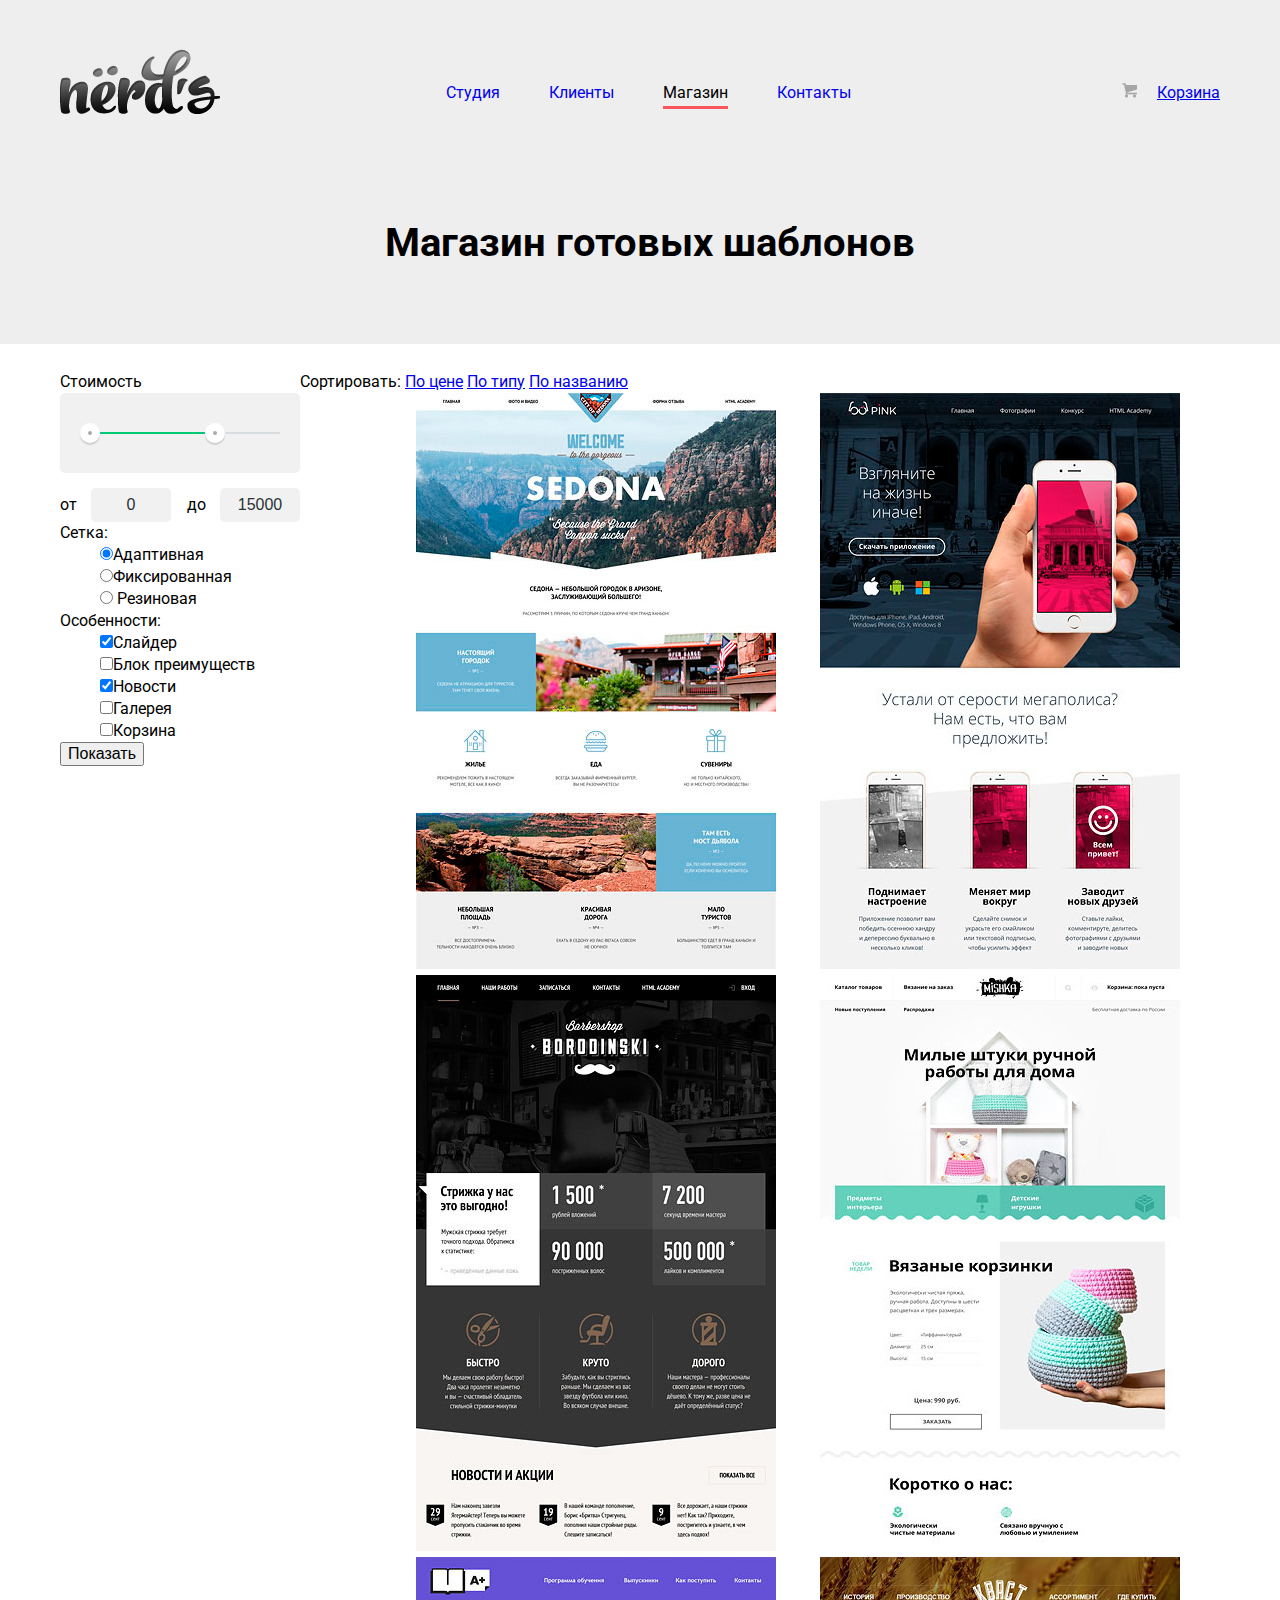
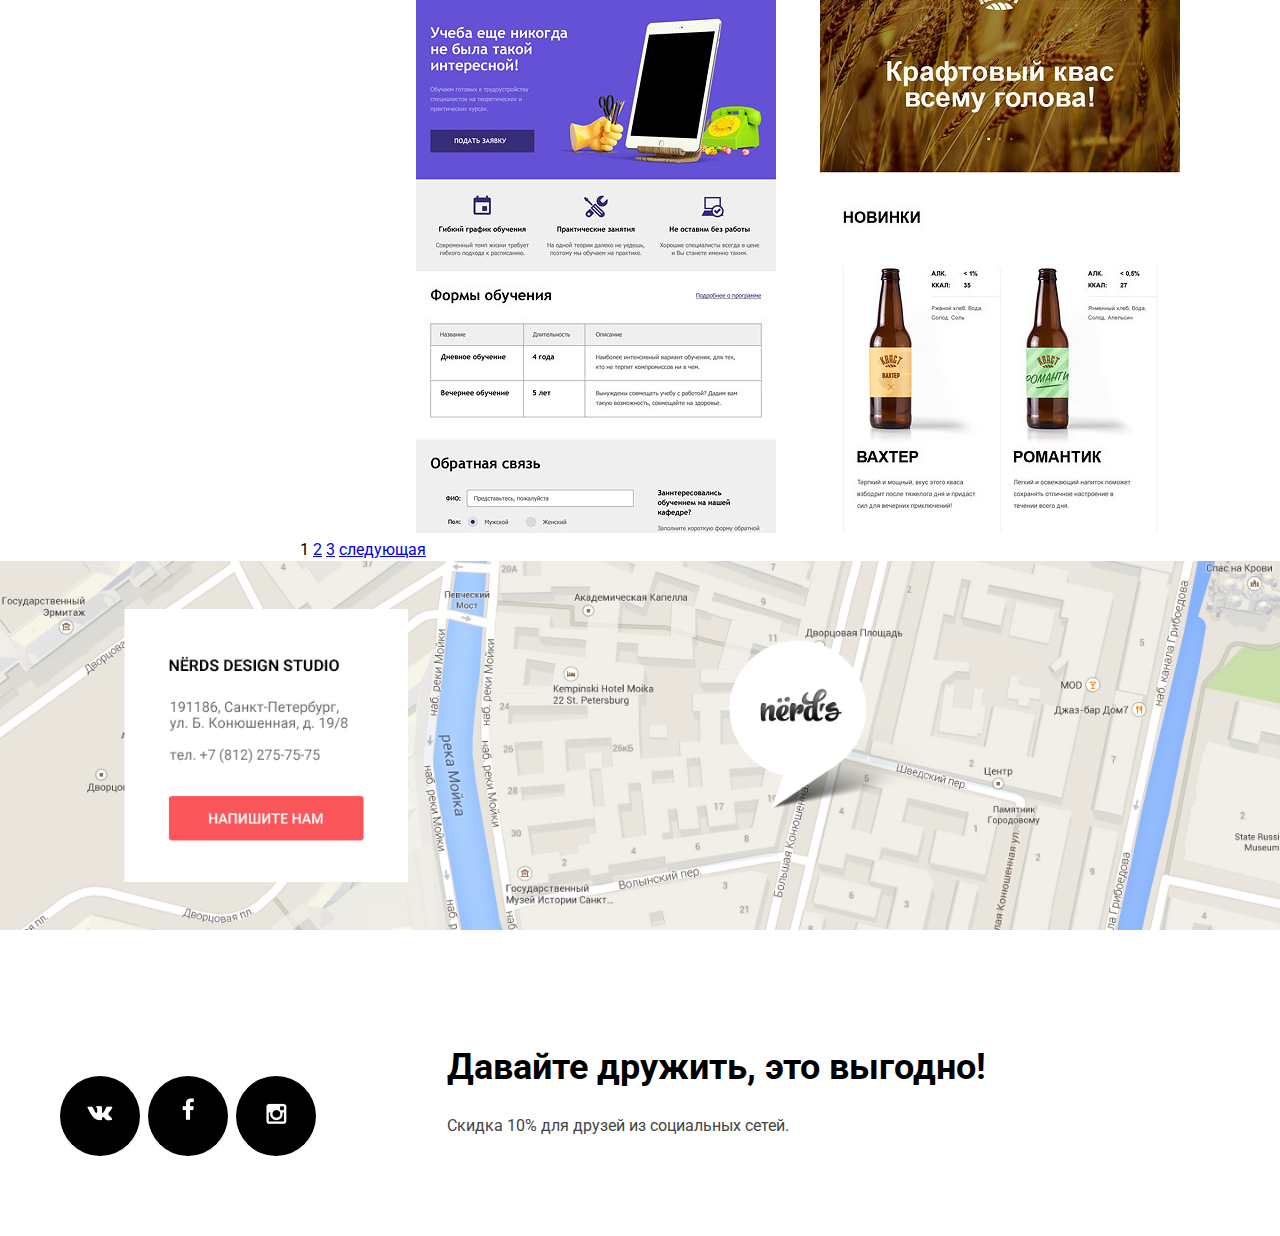
==== catalog.html @ b9c14cef "еще добавил исправлений" ====
<!DOCTYPE html>
<html>
   <head>
      <meta charset="utf-8">
      <title>магазин готовых шаблонов</title>
      <link href="https://fonts.googleapis.com/css?family=Roboto:400,700&amp;subset=cyrillic" rel="stylesheet">
      <link href="css/normalize.css" rel="stylesheet">
      <link href="css/style.css" rel="stylesheet">
   </head>
   <body>
      <header class="main-header">
         <nav class="main-navigation container">
            <div class="nav-logo">
               <a href="index.html">
               <img src="img/nerds-logo.png.png" width="100%" height="" alt="logo">
               </a>
            </div>
            <ul class="nav-menu">
               <li><a class="nav-btn" href="index.html">Студия</a></li>
               <li><a class="nav-btn" href="#">Клиенты</a></li>
               <li><a class="nav-btn active" >Магазин</a></li>
               <li><a class="nav-btn" href="#">Контакты</a></li>
            </ul>
            <div class="user-block">
               <a href="#" class="basket"><img src="img/cart-icon.png.png" width="" height="" alt="basket">Корзина</a>
            </div>
         </nav>
         <h1>Магазин готовых шаблонов</h1>
      </header>
      <div class="catalog container">
         <div class="catalog-column-left">
            <form class="search" action="/echo" method="post">
               <div class="filter-title">Стоимость</div>
               <div class="range-filter">
                  <div class="range-controls">
                     <div class="scale">
                        <div class="bar"></div>
                     </div>
                     <div class="toggle toggle-min"></div>
                     <div class="toggle toggle-max"></div>
                  </div>
                  <div class="price-controls">
                     <label class="min-price">от
                     <input name="min-price" type="text" value="0"></label>
                     <label class="max-price">до
                     <input name="max-price" type="text" value="15000"></label>
                  </div>
               </div>
               <div class="layout">
                  <div class="filter-title">Сетка:</div>
                  <ul>
                     <li> <label>
                        <input type="radio" name="group" value="adaptive" checked>Адаптивная </label>
                     </li>
                     <li> <label>   
                        <input type="radio" name="group" value="fixed" >Фиксированная</label>
                     </li>
                     <li> <label>
                        <input type="radio" name="group" value="stretch"> Резиновая</label>
                     </li>
                  </ul>
               </div>
               <div class="features">
                  <div class="filter-title">Особенности:</div>
                  <ul>
                     <li><label>
                        <input type="checkbox" name="" checked>Слайдер</label>
                     </li>
                     <li><label>
                        <input type="checkbox" name="">Блок преимуществ</label>
                     </li>
                     <li><label>
                        <input type="checkbox" name="" checked>Новости</label>
                     </li>
                     <li><label>
                        <input type="checkbox" name="">Галерея</label>
                     </li>
                     <li><label>
                        <input type="checkbox" name="">Корзина</label>
                     </li>
                  </ul>
               </div>
               <button type="submit" class="btn">Показать</button>
            </form>
         </div>
         <div class="content-column-right">
            <div class="sort-block">
               <span class="srt-text">Сортировать:</span>
               <a class="srt srt-link" href="#">По цене</a>
               <a class="srt srt-link" href="#">По типу</a>
               <a class="srt srt-link" href="#">По названию</a>
            </div>
            <div class="sort-direction">
               <a class="icon-down" href="#"></a>
               <a class="icon-up" href="#"></a>
            </div>
            <div class="works">
               <a href="#"><img src="img/img-sedona.jpg.jpg" width="" height="" alt="sedona"></a>
               <a href="#"><img src="img/img-pink.jpg.jpg" width="" height="" alt="pink"></a>
               <a href="#"><img src="img/img-barbershop.jpg.jpg" width="" height="" alt="barbershop"></a>
               <a href="#"><img src="img/img-mishka.jpg.jpg" width="" height="" alt="mishka"></a>
               <a href="#"><img src="img/img-aplus.jpg.jpg" width="" height="" alt="aplus"></a>
               <a href="#"><img src="img/img-kvast.jpg.jpg" width="" height="" alt="kvast"></a>
            </div>
            <div class="pagenav">
               <span class="pagenum">1</span>
               <a class="pagenum" href="#">2</a>
               <a class="pagenum" href="#">3</a>
               <a class="pagenum next" href="#">следующая</a>
            </div>
         </div>
      </div>
      <div class="map">
         <img src="img/map.jpg" width="100%" height="" alt="карта">
      </div>
      <footer class="main-footer container">
         <div class="footer-social">
            <a href="#" class="social vk">в контакте</a>
            <a href="#" class="social fb">фейсбук</a>
            <a href="#" class="social insta">инстаграмм</a>
         </div>
         <div class="footer-content">
            <h2>Давайте дружить, это выгодно!</h2>
            <p>Скидка 10% для друзей из социальных сетей.</p>
         </div>
      </footer>
   </body>
</html>
---- css/style.css ----
body {
    font-size: 16px;
    line-height: 22px;
    background-color: #ffffff;
    font-weight: normal;
    font-family: Roboto, Arial, sans-serif;
    
}

/* layout */

.container {
    width: 1160px;
    justify-content: space-between;
    margin-left: auto;
    margin-right: auto;
    display: flex;
    padding-left: 20px;
    padding-right: 20px;
}


/* common */

button {

}

.lead {
    font-size: 45px;
    line-height: 50px;
    font-weight: 500;
    color: #000;
    margin-top: 50px;
    margin-bottom: 32px;
}

.main-header h1 {
    font-size: 40px;
    padding-bottom: 90px;
    text-align: center;
    padding-top: 85px;
    padding-left: 20px;
}
h2 {
    font-size: 36px;
    line-height: 36px;
    font-weight: bold;
}
h3 {
    font-size: 24px;
    line-height: 30px;
}
p {
    color: #444444;
}

/* header */

.main-header {
    background-color: #eeeeee;
}

/* nav */

.main-navigation {
    display: flex;
}
.nav-logo {
    margin-top: 49px;
}
.nav-menu {
    margin-top: 82px;
    padding-left: 0px;
}
.nav-btn {
    padding-bottom: 4px;
    text-decoration: none;
}
.active {
    border-bottom: 3px solid;
    border-color: #fb565a;
}
.nav-menu li {
    display: inline;
    margin-right: 45px;
    
}
.nav-menu a:hover {
    color: #e74246;
}
.nav-menu a:active {
    color: #cacaca;
}
.user-block {
    margin-top: 82px;
}
.user-block a:hover {
    color: #e74246;
}
.user-block a:active {
    color: #cacaca;
}
.user-block img {
    margin-right: 20px;
}

/* Slider */

.slides {
    margin-top: 60px;
 }

.slide-title {
    font-size: 45px;
    line-height: 60px;
    font-weight: 700;
}
.slide-text a {
    display: inline-block;
    width: 242px;
    height: 38px;
    text-decoration: none;
    background: #fb565a;
    color: #feeded;
    margin-bottom: 78px;
    margin-top: 48px;
}

.slide-btn {
    text-align: center;
    padding-top: 12px;
    font-size: 14px;
/*    margin-top: 30px;*/
/*    font-weight: 500;*/
}
.slider {
    align-self: flex-end;
    margin-right: auto;
    margin-left: 250px;
    padding-bottom: 15px;
}
.slider input {
    margin-left: 15px;
}

/* Categories */

.categories {
    display: flex;
    flex-wrap: wrap;
}
.production-web {
    margin-top: 84px;
}

.production-app {
    margin-top: 84px;
}
.production-pres {
    margin-top: 84px;
    margin-right: 60px;
}


/*Catalog*/


.layout ul, .features ul {
    list-style-type: none;
    margin: 0;
/*    padding-left: 140px;*/
}
.sort-block, .pagenav {
/*    padding-left: 500px;*/
}
.works {
/*    padding-left: 50px;*/
    text-align: right;
}
.works a {
    margin-right: 40px;
}
.range-filter {
  width: 240px;
}

.range-controls {
  position: relative;
  height: 41px;
  padding-top: 39px;
  padding-right: 20px;
  padding-left: 20px;
  margin-bottom: 15px;
  border-radius: 5px;
  background: #f1f1f1;
}

.range-controls .scale {
  height: 2px;
  background: #d7dcde;
}

.range-controls .bar {
  width: 70%;
  height: 2px;
  background: #00ca74;
}

.range-controls .toggle {
  position: absolute;
  top: 30px;
  left: 0px;
  width: 4px;
  height: 4px;
  cursor: pointer;
  border: 8px solid #fff;
  border-radius: 50%;
  background: #ababab;
  box-shadow: 0 2px 1px 0 #cfcfcf;
}

.range-controls .toggle-min {
  left: 20px;
}

.range-controls .toggle-max {
  left: 145px;
}

.price-controls {
  font-size: 0;
}

.price-controls label {
  font-size: 16px;
  display: inline-block;
  width: 50%;
}

.max-price {
  text-align: right;
}

.price-controls input {
  width: 60px;
  margin-left: 10px;
  padding: 8px 10px;
  text-align: center;
  color: #283136;
  border: none;
  border-radius: 5px;
  background: #f1f1f1;
}

/* Promo */

.column {
    justify-content: space-around;
}
.column li {
    list-style-type: none;
    margin-left: 24px;
}
.column-right {
  text-align: right;
    width: 500px;
}
.column-right ul {
    display: flex;
    padding-left: 0px;
    text-align: left;
    margin-left: 120px;
}
.column-left {
    width: 660px;
/*   margin-top: 80px;*/
/*   padding-right: 50px;    */
}
.column-work {
    font-size: 20px;
    line-height: 60px;
    font-weight: 700;
    margin-top: 25px;
}
.column-right-work {
/*    margin-left: 130px;*/
    font-size: 20px;
    line-height: 60px;
    font-weight: 700;
}
.right-work {
    font-size: 40px;
    font-weight: bold;
}
.column-logo {
    margin-top: 80px;
/*    margin-left: 130px;*/
/*    margin-bottom: 35px;*/
}


/* friends */

.friends-logo {
    padding-bottom: 40px;
    padding-top: 40px;
}
.opacity {
    filter: opacity(0.2);
}
.opacity:hover {
    filter: opacity(1);
}
.opacity:active {
    filter: opacity(0.1);
}
/* map */

.map {
    position: relative;
    min-width: 1200px;    
}


/* footer */


.main-footer {
    padding-bottom: 80px;
    padding-top: 80px;
    align-items: center;
}

.footer-content {
    width: 66.6%;
}

/* social */

.footer-social {
    width: 33.3%;
}
.footer-social a {
      display: inline-block;
      width: 80px;
      height: 80px;
      border-radius: 40px;
      margin-right: 4px;
      margin-top: 60px; 
      background-image: url(../img/sprite.png);
      background-color: #000000;
      background-repeat: no-repeat;  
      font-size: 0px;
      text-decoration: none;

}
.social.vk {
        background-position: 27px 26px;
}
.social.fb {
       background-position: -64px 22px;
}

.social.insta {
        background-position: -153px 26px;
}
.footer-social a:hover {
       background-color: #e74246;
}
.footer-social a:active {
       background-color: #d7373b;
}
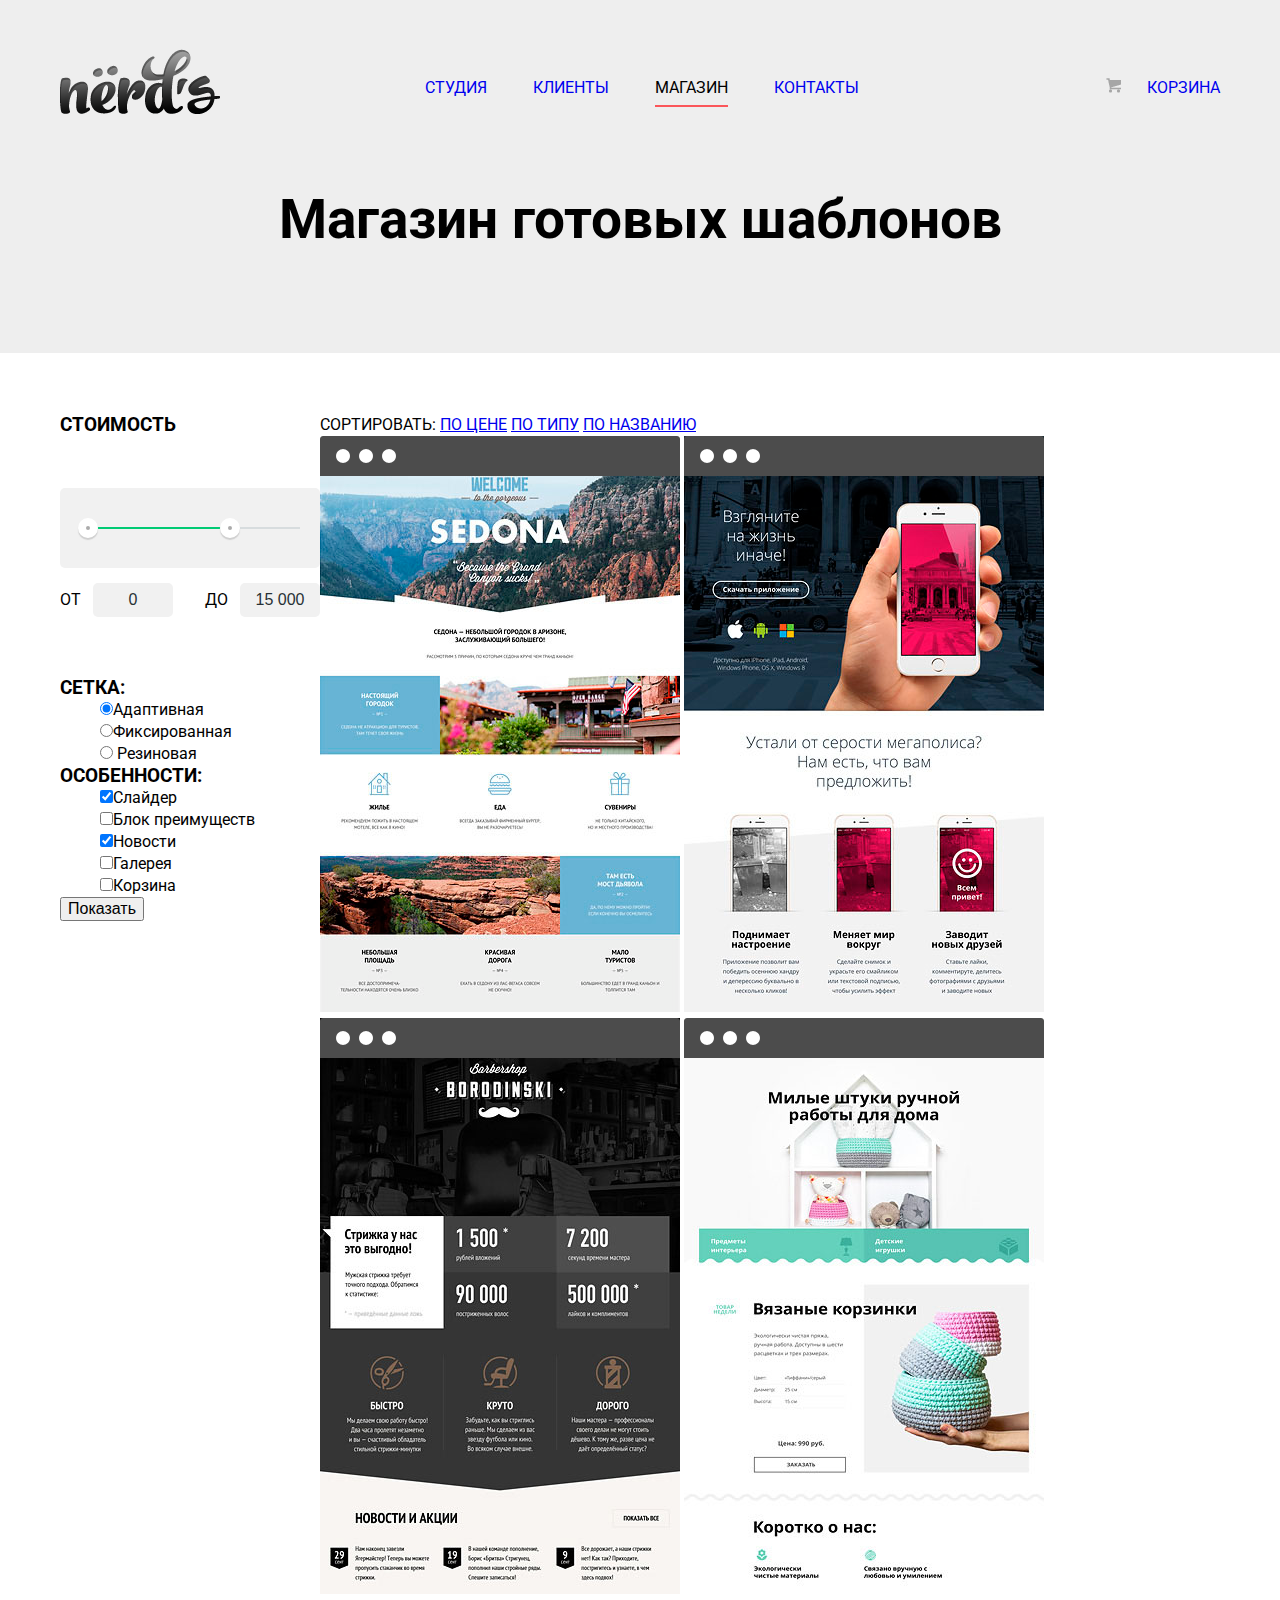
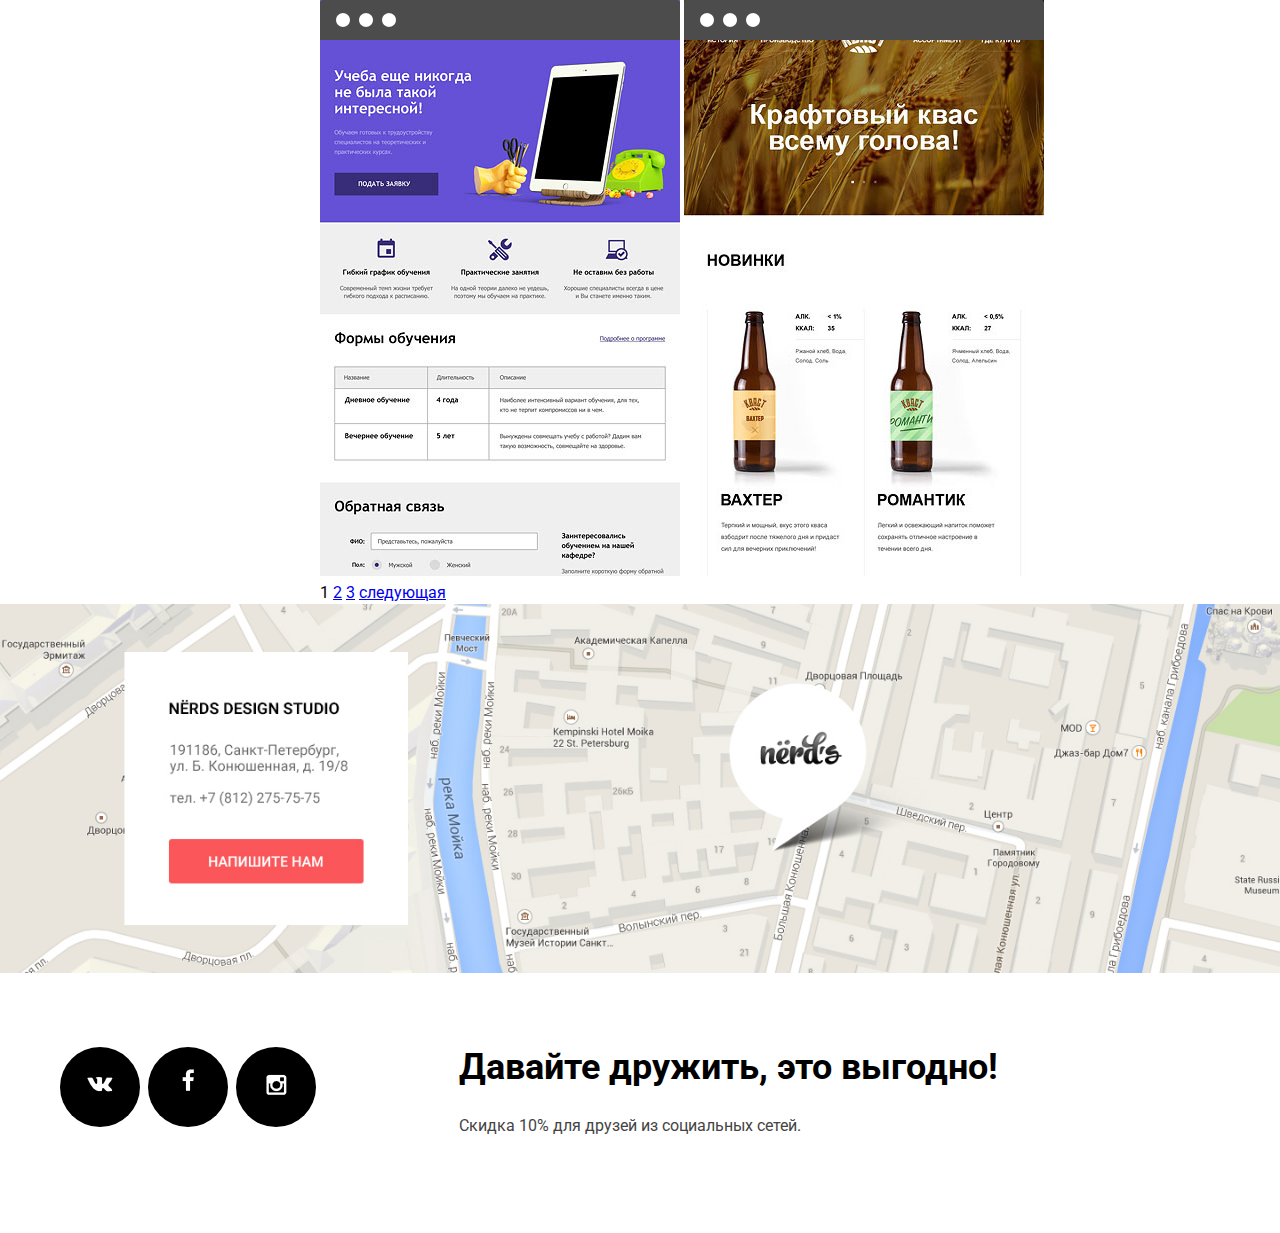
==== commit a6ae24ec: "упор на главною страницу сделан" ====
--- a/catalog.html
+++ b/catalog.html
@@ -9,28 +9,30 @@
    </head>
    <body>
       <header class="main-header">
-         <nav class="main-navigation container">
-            <div class="nav-logo">
-               <a href="index.html">
-               <img src="img/nerds-logo.png.png" width="100%" height="" alt="logo">
-               </a>
-            </div>
-            <ul class="nav-menu">
-               <li><a class="nav-btn" href="index.html">Студия</a></li>
-               <li><a class="nav-btn" href="#">Клиенты</a></li>
-               <li><a class="nav-btn active" >Магазин</a></li>
-               <li><a class="nav-btn" href="#">Контакты</a></li>
-            </ul>
-            <div class="user-block">
-               <a href="#" class="basket"><img src="img/cart-icon.png.png" width="" height="" alt="basket">Корзина</a>
-            </div>
-         </nav>
-         <h1>Магазин готовых шаблонов</h1>
+         <div class=" container">
+            <nav class="main-navigation">
+               <div class="nav-logo">
+                  <a href="index.html">
+                  <img src="img/nerds-logo.png.png" width="100%" height="" alt="logo">
+                  </a>
+               </div>
+               <ul class="nav-menu">
+                  <li><a class="nav-btn" href="index.html">СТУДИЯ</a></li>
+                  <li><a class="nav-btn" href="#">КЛИЕНТЫ</a></li>
+                  <li><a class="nav-btn active" >МАГАЗИН</a></li>
+                  <li><a class="nav-btn" href="#">КОНТАКТЫ</a></li>
+               </ul>
+               <div class="user-block">
+                  <a href="#" class="basket"><img src="img/cart-icon.png.png" width="" height="" alt="basket">КОРЗИНА</a>
+               </div>
+            </nav>
+            <h1>Магазин готовых шаблонов</h1>
+         </div>
       </header>
       <div class="catalog container">
          <div class="catalog-column-left">
             <form class="search" action="/echo" method="post">
-               <div class="filter-title">Стоимость</div>
+               <div class="filter-title">СТОИМОСТЬ</div>
                <div class="range-filter">
                   <div class="range-controls">
                      <div class="scale">
@@ -40,14 +42,14 @@
                      <div class="toggle toggle-max"></div>
                   </div>
                   <div class="price-controls">
-                     <label class="min-price">от
+                     <label class="min-price">ОТ
                      <input name="min-price" type="text" value="0"></label>
-                     <label class="max-price">до
-                     <input name="max-price" type="text" value="15000"></label>
+                     <label class="max-price">ДО
+                     <input name="max-price" type="text" value="15 000"></label>
                   </div>
                </div>
                <div class="layout">
-                  <div class="filter-title">Сетка:</div>
+                  <div class="filter-title">СЕТКА:</div>
                   <ul>
                      <li> <label>
                         <input type="radio" name="group" value="adaptive" checked>Адаптивная </label>
@@ -61,7 +63,7 @@
                   </ul>
                </div>
                <div class="features">
-                  <div class="filter-title">Особенности:</div>
+                  <div class="filter-title">ОСОБЕННОСТИ:</div>
                   <ul>
                      <li><label>
                         <input type="checkbox" name="" checked>Слайдер</label>
@@ -85,10 +87,10 @@
          </div>
          <div class="content-column-right">
             <div class="sort-block">
-               <span class="srt-text">Сортировать:</span>
-               <a class="srt srt-link" href="#">По цене</a>
-               <a class="srt srt-link" href="#">По типу</a>
-               <a class="srt srt-link" href="#">По названию</a>
+               <span class="srt-text">СОРТИРОВАТЬ:</span>
+               <a class="srt srt-link" href="#">ПО ЦЕНЕ</a>
+               <a class="srt srt-link" href="#">ПО ТИПУ</a>
+               <a class="srt srt-link" href="#">ПО НАЗВАНИЮ</a>
             </div>
             <div class="sort-direction">
                <a class="icon-down" href="#"></a>
--- a/css/style.css
+++ b/css/style.css
@@ -11,10 +11,10 @@
 
 .container {
     width: 1160px;
-    justify-content: space-between;
+/*    justify-content: space-between;*/
     margin-left: auto;
     margin-right: auto;
-    display: flex;
+/*    display: flex;*/
     padding-left: 20px;
     padding-right: 20px;
 }
@@ -28,19 +28,20 @@
 
 .lead {
     font-size: 45px;
-    line-height: 50px;
+    line-height: 45px;
     font-weight: 500;
     color: #000;
     margin-top: 50px;
-    margin-bottom: 32px;
+    margin-bottom: 36px;
 }
 
 .main-header h1 {
-    font-size: 40px;
-    padding-bottom: 90px;
+    font-size: 55px;
+    padding-bottom: 106px;
     text-align: center;
-    padding-top: 85px;
-    padding-left: 20px;
+    padding-top: 35px;
+    line-height: 55px;
+/*    padding-left: 20px;*/
 }
 h2 {
     font-size: 36px;
@@ -49,7 +50,8 @@
 }
 h3 {
     font-size: 24px;
-    line-height: 30px;
+    line-height: 24px;
+    margin-bottom: 17px;
 }
 p {
     color: #444444;
@@ -59,32 +61,34 @@
 
 .main-header {
     background-color: #eeeeee;
+/*    height: 545px;*/
 }
 
 /* nav */
 
 .main-navigation {
     display: flex;
+    justify-content: space-between;
 }
 .nav-logo {
     margin-top: 49px;
 }
 .nav-menu {
-    margin-top: 82px;
+    margin-top: 77px;
     padding-left: 0px;
 }
 .nav-btn {
-    padding-bottom: 4px;
-    text-decoration: none;
+    padding-bottom: 8px;
+    text-decoration: none; 
 }
 .active {
-    border-bottom: 3px solid;
+    border-bottom: 2px solid;
     border-color: #fb565a;
 }
 .nav-menu li {
     display: inline;
-    margin-right: 45px;
-    
+    margin-right: 42px;
+   
 }
 .nav-menu a:hover {
     color: #e74246;
@@ -93,7 +97,10 @@
     color: #cacaca;
 }
 .user-block {
-    margin-top: 82px;
+    margin-top: 77px; 
+}
+.basket {
+    text-decoration: none; 
 }
 .user-block a:hover {
     color: #e74246;
@@ -102,69 +109,195 @@
     color: #cacaca;
 }
 .user-block img {
-    margin-right: 20px;
+    margin-right: 26px;
 }
 
 /* Slider */
 
-.slides {
-    margin-top: 60px;
- }
-
+.slider {
+    position: relative;
+    height: 430px;
+    width: 1160px
+}
+.slider input[type=radio] {
+    position: absolute;
+    opacity: 0;
+}
+.slider-controls {
+    position: absolute;
+    bottom: 95px;
+    left: 50%;
+    width: 200px;
+    height: 10px;
+    margin-left: -100px;
+    text-align: center;
+    z-index: 1000;
+}
+.slider-controls label {
+    display: inline-block;
+    width: 20px;
+    height: 20px;
+/*    margin: 0 3px;*/
+    background: #ffffff;
+    border: 3px solid white;
+    vertical-align: top;
+    border-radius: 50%;
+    cursor: pointer;
+}
+#btn-1:checked ~ .slider-controls label[for="btn-1"],
+#btn-2:checked ~ .slider-controls label[for="btn-2"],
+#btn-3:checked ~ .slider-controls label[for="btn-3"] { 
+    background:#c1c1c1;
+}
+.slide {
+    position: absolute;
+    top: 0;
+    left: 0;
+    width: 100%;
+    height: 100%;
+    overflow: hidden;
+}
+.slide-text {
+    width: 380px;
+    padding: 30px 0;
+    color: #283136;
+}
+.slide-text p {
+    margin-top: 27px;
+}
 .slide-title {
-    font-size: 45px;
-    line-height: 60px;
-    font-weight: 700;
-}
-.slide-text a {
-    display: inline-block;
-    width: 242px;
-    height: 38px;
+    font-size: 55px;
+    line-height: 55px;
+    font-weight: bold;
+    color: black;
+    padding-top: 42px;
+}
+.slide .btn {
+    display: block;
+    width: 240px;
+    height: 50px;
+    font-size: 16px;
+    line-height: 50px;
+    margin-top: 41px;
+    color: #ffffff;
+    text-transform: uppercase;
+    text-align: center;
     text-decoration: none;
     background: #fb565a;
-    color: #feeded;
-    margin-bottom: 78px;
-    margin-top: 48px;
-}
-
-.slide-btn {
+    border-radius: 5px;
+}
+.slide:nth-child(1) {
+    background-image: url("../img/slide1.png");
+    background-repeat: no-repeat;
+    background-position: 99% -7px;
+}
+.slide:nth-child(2) {
+    background-image: url("../img/slide2.png");
+    background-repeat: no-repeat;
+    background-position: 99% -7px;
+}
+.slide:nth-child(3) {
+    background-image: url("../img/slide3.png");
+    background-repeat: no-repeat;
+    background-position: 99% -7px;
+}
+.slide {
+    display: none;
+}
+#btn-1:checked ~ .slides .slide:nth-child(1) { 
+    display: block;
+}
+#btn-2:checked ~ .slides .slide:nth-child(2) { 
+    display: block;
+}
+#btn-3:checked ~ .slides .slide:nth-child(3) { 
+    display: block;}
+
+/* Categories */
+
+.categories {
+    display: flex;
+    justify-content: space-between;
+    padding-top: 78px;
+}
+.categories p {
+    line-height: 24px;
+}
+.production-web a {
+    display: inline-block;
+    width: 160px;
+    line-height: 50px;
+    text-decoration: none;
+    background: #fb565a;
+    color: #ffffff;
     text-align: center;
-    padding-top: 12px;
-    font-size: 14px;
-/*    margin-top: 30px;*/
-/*    font-weight: 500;*/
-}
-.slider {
-    align-self: flex-end;
-    margin-right: auto;
-    margin-left: 250px;
-    padding-bottom: 15px;
-}
-.slider input {
-    margin-left: 15px;
-}
-
-/* Categories */
-
-.categories {
-    display: flex;
-    flex-wrap: wrap;
-}
-.production-web {
-    margin-top: 84px;
-}
-
-.production-app {
-    margin-top: 84px;
+    border-radius: 5px;
+    margin-top: 17px;
+}
+.production-web a:hover {
+    background-color: #e74246;
+}
+.production-web a:active {
+    background-color: #d7373b;
+    color: #e38486;
+}
+.production-app a {
+    display: inline-block;
+    width: 160px;
+    line-height: 50px;
+    text-decoration: none;
+    background: #00ca74;
+    color: #ffffff;
+    text-align: center;
+    border-radius: 5px;
+    margin-top: 17px;
+}
+.production-app a:hover {
+    background-color: #00bc6c;
+}
+.production-app a:active {
+    background-color: #00aa62;
+    color: #74c69a;
 }
 .production-pres {
-    margin-top: 84px;
+/*    width: 300px;*/
     margin-right: 60px;
 }
+.production-pres a {
+    display: inline-block;
+    width: 160px;
+    line-height: 50px;
+    text-decoration: none;
+    background: #efc84a;
+    color: #ffffff;
+    text-align: center;
+    border-radius: 5px;
+    margin-top: 17px;
+}
+.production-pres a:hover {
+    background-color: #eab534;
+}
+.production-pres a:active {
+    background-color: #e5a722;
+    color: #edc47c;
+}
+
 
 
 /*Catalog*/
 
+.catalog.container {
+    display: flex;
+    padding-top: 24px;
+}
+.filter-title {
+   font-size: 19px;
+/*   line-height: 30px;*/
+    font-weight: bold;
+}
+.layout {
+    padding-top: 60px;
+}
 
 .layout ul, .features ul {
     list-style-type: none;
@@ -174,26 +307,27 @@
 .sort-block, .pagenav {
 /*    padding-left: 500px;*/
 }
-.works {
-/*    padding-left: 50px;*/
-    text-align: right;
-}
 .works a {
-    margin-right: 40px;
+    position: relative;
+}
+.works a::before {
+    content: url(../img/browser.png.png);
+    position: absolute;
 }
 .range-filter {
-  width: 240px;
+    padding-top: 52px;
+    width: 260px;
 }
 
 .range-controls {
-  position: relative;
-  height: 41px;
-  padding-top: 39px;
-  padding-right: 20px;
-  padding-left: 20px;
-  margin-bottom: 15px;
-  border-radius: 5px;
-  background: #f1f1f1;
+    position: relative;
+    height: 41px;
+    padding-top: 39px;
+    padding-right: 20px;
+    padding-left: 20px;
+    margin-bottom: 15px;
+    border-radius: 5px;
+    background: #f1f1f1;
 }
 
 .range-controls .scale {
@@ -221,11 +355,11 @@
 }
 
 .range-controls .toggle-min {
-  left: 20px;
+  left: 18px;
 }
 
 .range-controls .toggle-max {
-  left: 145px;
+  left: 160px;
 }
 
 .price-controls {
@@ -244,7 +378,7 @@
 
 .price-controls input {
   width: 60px;
-  margin-left: 10px;
+  margin-left: 8px;
   padding: 8px 10px;
   text-align: center;
   color: #283136;
@@ -256,55 +390,76 @@
 /* Promo */
 
 .column {
+    display: flex;
     justify-content: space-around;
+    padding-top: 104px;
 }
 .column li {
     list-style-type: none;
-    margin-left: 24px;
+/*    margin-left: 24px;*/
 }
 .column-right {
-  text-align: right;
-    width: 500px;
+    width: 500px; 
+    text-align: right;
 }
 .column-right ul {
-    display: flex;
-    padding-left: 0px;
+/*    width: 345px;*/
+    display: flex;
+/*    flex-wrap: wrap;*/
+/*    justify-content: space-around;*/
     text-align: left;
-    margin-left: 120px;
 }
 .column-left {
     width: 660px;
-/*   margin-top: 80px;*/
-/*   padding-right: 50px;    */
+}
+.column-left ul {
+    margin-top: 13px;
+}
+.column-left li {
+    line-height: 48px;
+    position: relative;
+}
+.column-left li::before {
+    content: "";
+    width: 25px;
+    height: 2px;
+    background: #fb565a;
+    position: absolute;
+    left: -40px;
+    top: 24px;
 }
 .column-work {
-    font-size: 20px;
+    line-height: 22px;
+    font-weight: 700;
+     margin-top: 43px;
+}
+
+.column-right-work {
+    font-size: 16px;
     line-height: 60px;
     font-weight: 700;
-    margin-top: 25px;
-}
-.column-right-work {
+    padding-right: 19px;
+}
+.right-work {
+    font-size: 45px;
+    line-height: 65px;
+    font-weight: bold;
+}
+.column-logo {
+      margin-top: 17px;
 /*    margin-left: 130px;*/
-    font-size: 20px;
-    line-height: 60px;
-    font-weight: 700;
-}
-.right-work {
-    font-size: 40px;
-    font-weight: bold;
-}
-.column-logo {
-    margin-top: 80px;
-/*    margin-left: 130px;*/
-/*    margin-bottom: 35px;*/
+      margin-bottom: 14px;
+/*      text-align: right;*/
 }
 
 
 /* friends */
 
 .friends-logo {
-    padding-bottom: 40px;
-    padding-top: 40px;
+    display: flex;
+    justify-content: space-between;
+    padding-bottom: 78px;
+    padding-top: 47px;
 }
 .opacity {
     filter: opacity(0.2);
@@ -327,18 +482,25 @@
 
 
 .main-footer {
+    display: flex;
+    justify-content: space-between;
     padding-bottom: 80px;
-    padding-top: 80px;
+    padding-top: 40px;
     align-items: center;
 }
 
 .footer-content {
-    width: 66.6%;
+    width: 65.6%;
+/*    line-height: 20px;*/
+}
+.footer-content h2 {
+/*    line-height: 20px;*/
 }
 
 /* social */
 
 .footer-social {
+    margin-top: -3px;
     width: 33.3%;
 }
 .footer-social a {
@@ -347,7 +509,7 @@
       height: 80px;
       border-radius: 40px;
       margin-right: 4px;
-      margin-top: 60px; 
+/*      margin-top: 60px; */
       background-image: url(../img/sprite.png);
       background-color: #000000;
       background-repeat: no-repeat;  
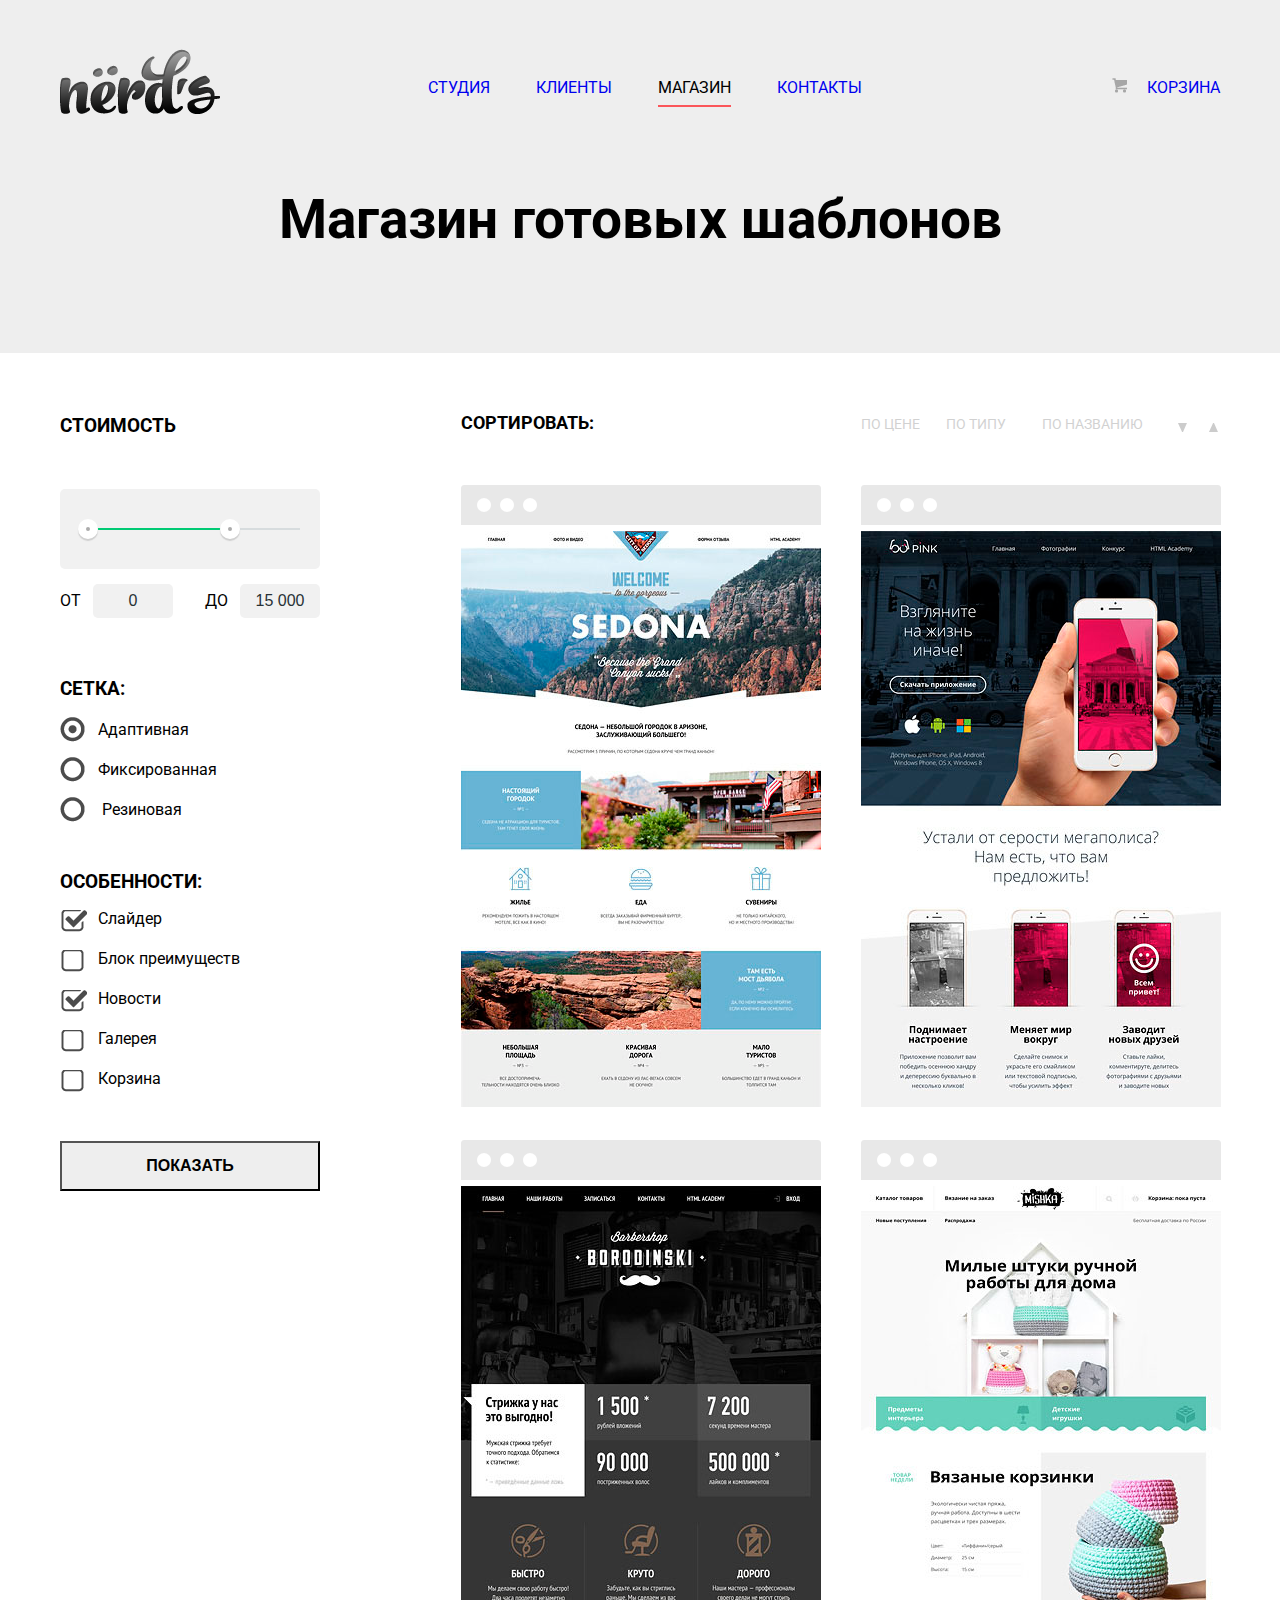
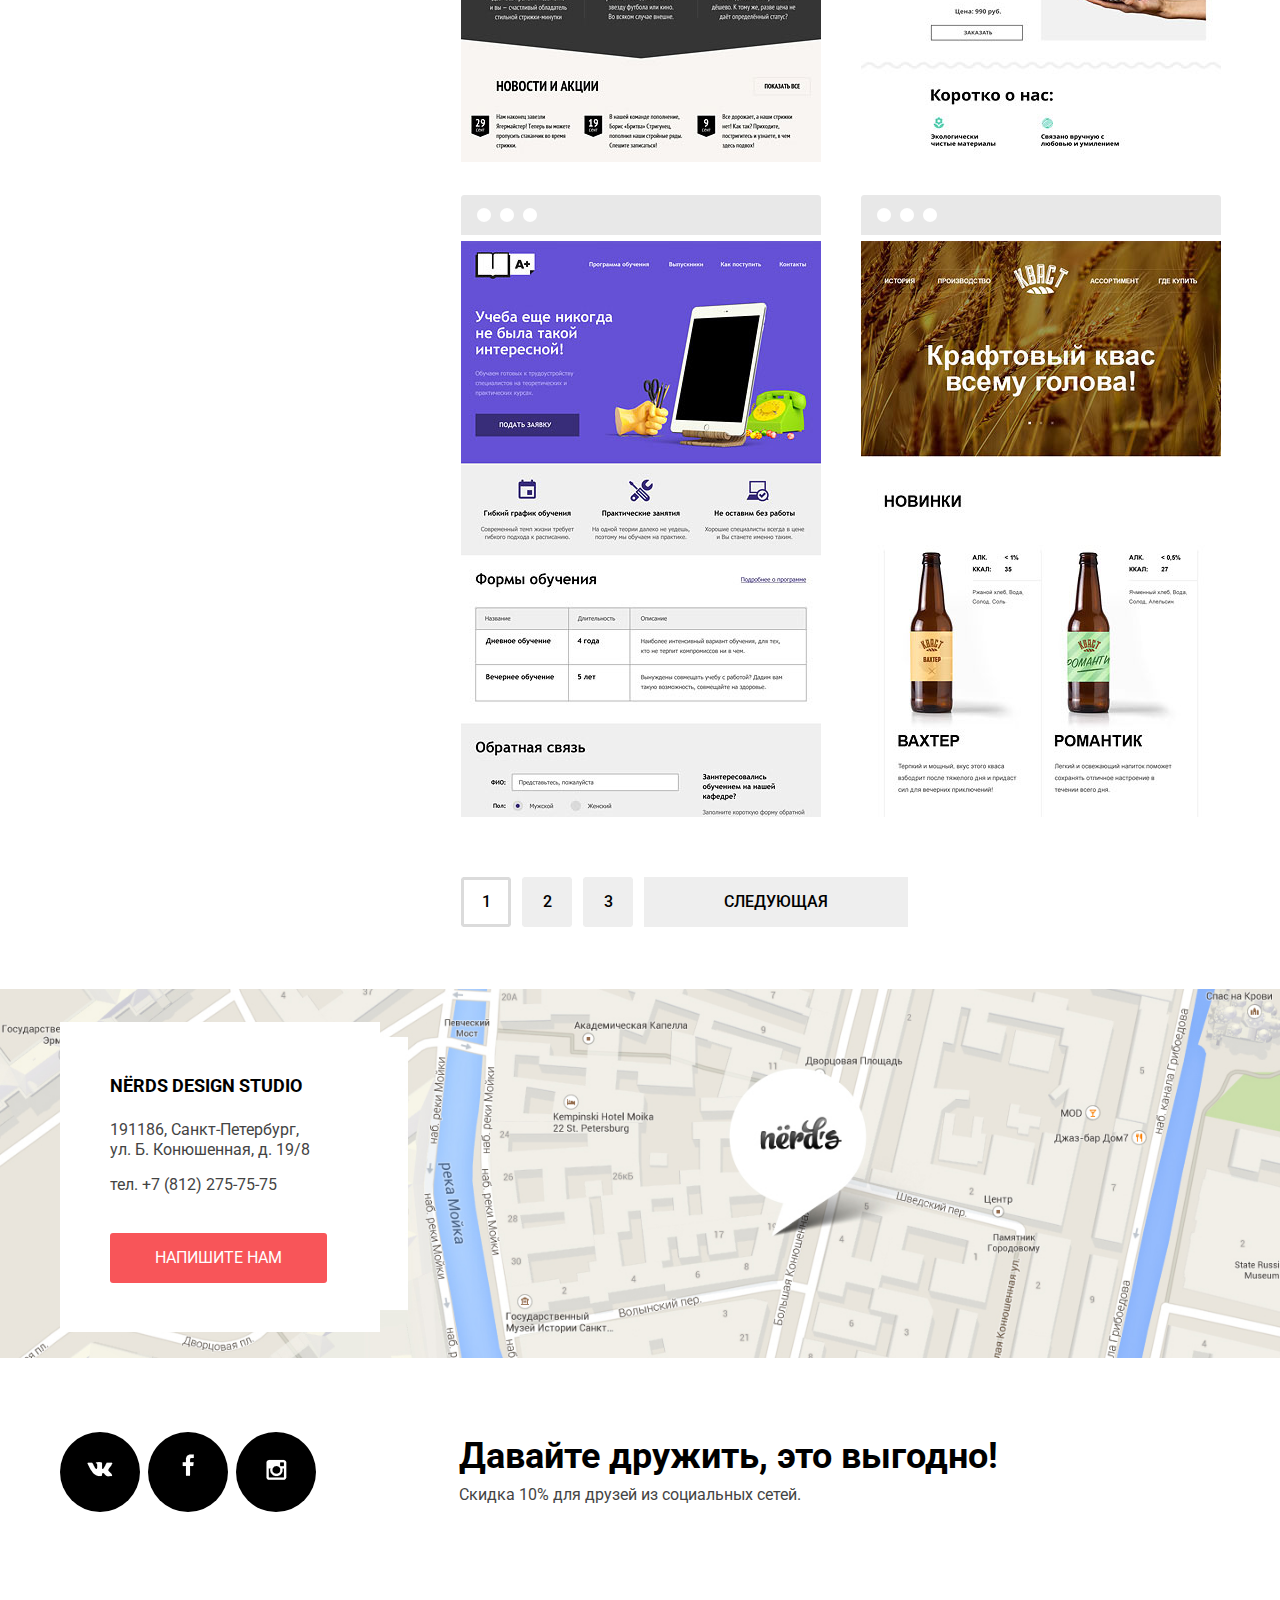
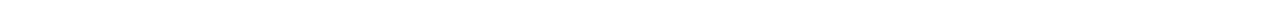
==== commit 0f5d5f42: "полная доделка" ====
--- a/catalog.html
+++ b/catalog.html
@@ -3,7 +3,7 @@
    <head>
       <meta charset="utf-8">
       <title>магазин готовых шаблонов</title>
-      <link href="https://fonts.googleapis.com/css?family=Roboto:400,700&amp;subset=cyrillic" rel="stylesheet">
+      <link href="https://fonts.googleapis.com/css?family=Roboto:400,500,700&amp;subset=cyrillic" rel="stylesheet">
       <link href="css/normalize.css" rel="stylesheet">
       <link href="css/style.css" rel="stylesheet">
    </head>
@@ -66,7 +66,7 @@
                   <div class="filter-title">ОСОБЕННОСТИ:</div>
                   <ul>
                      <li><label>
-                        <input type="checkbox" name="" checked>Слайдер</label>
+                        <input type="checkbox" name="g" checked>Слайдер</label>
                      </li>
                      <li><label>
                         <input type="checkbox" name="">Блок преимуществ</label>
@@ -82,38 +82,86 @@
                      </li>
                   </ul>
                </div>
-               <button type="submit" class="btn">Показать</button>
+               <button type="submit" class="btn">ПОКАЗАТЬ</button>
             </form>
          </div>
-         <div class="content-column-right">
+         <div class="catalog-column-right">
             <div class="sort-block">
                <span class="srt-text">СОРТИРОВАТЬ:</span>
                <a class="srt srt-link" href="#">ПО ЦЕНЕ</a>
                <a class="srt srt-link" href="#">ПО ТИПУ</a>
                <a class="srt srt-link" href="#">ПО НАЗВАНИЮ</a>
-            </div>
-            <div class="sort-direction">
+            
+            
                <a class="icon-down" href="#"></a>
                <a class="icon-up" href="#"></a>
+            
             </div>
             <div class="works">
-               <a href="#"><img src="img/img-sedona.jpg.jpg" width="" height="" alt="sedona"></a>
+              <div class="work">
+               <a href="#"><img src="img/img-sedona.jpg.jpg" width="" height="" alt="sedona"></a>       
+               <div class="works-window">
+                 <h4>SEDONA</h4>
+                 <p>Информационный сайт<br> для туристов</p>
+                 <a href="#">9 900 РУБ</a>
+               </div>
+              </div>
+              <div class="work">
                <a href="#"><img src="img/img-pink.jpg.jpg" width="" height="" alt="pink"></a>
+               <div class="works-window">
+                  <h4>PINK APP</h4>
+                 <p>Продуктовый лендинг<br> приложения для iOS и Android</p>
+                 <a href="#">9 900 РУБ</a>
+               </div>
+              </div>
+              <div class="work">
                <a href="#"><img src="img/img-barbershop.jpg.jpg" width="" height="" alt="barbershop"></a>
+               <div class="works-window">
+                  <h4>BARBERSHOP</h4>
+                 <p>Сайт салоны красоты<br> Для мужчин, да.</p>
+                 <a href="#">9 900 РУБ</a>
+               </div>
+              </div>
+              <div class="work">
                <a href="#"><img src="img/img-mishka.jpg.jpg" width="" height="" alt="mishka"></a>
+                 <div class="works-window">
+                  <h4>MISHKA</h4>
+                 <p>Интернет-магазин<br> вязаных игрушек</p>
+                 <a href="#">9 900 РУБ</a>
+               </div>
+              </div>
+              <div class="work">
                <a href="#"><img src="img/img-aplus.jpg.jpg" width="" height="" alt="aplus"></a>
+                  <div class="works-window">
+                  <h4>A PLUS</h4>
+                 <p>Лендинг курсов повышения<br> квалификации</p>
+                 <a href="#">9 900 РУБ</a>
+               </div>
+              </div> 
+              <div class="work">           
                <a href="#"><img src="img/img-kvast.jpg.jpg" width="" height="" alt="kvast"></a>
+                  <div class="works-window">
+                  <h4>КВАСТ</h4>
+                 <p>Промо-сайт производителя<br> крафтового кваса</p>
+                 <a href="#">9 900 РУБ</a>
+               </div>
+              </div>               
             </div>
             <div class="pagenav">
                <span class="pagenum">1</span>
                <a class="pagenum" href="#">2</a>
                <a class="pagenum" href="#">3</a>
-               <a class="pagenum next" href="#">следующая</a>
+               <a class="pagenum next" href="#">СЛЕДУЮЩАЯ</a>
             </div>
          </div>
       </div>
-      <div class="map">
+       <div class="map">
          <img src="img/map.jpg" width="100%" height="" alt="карта">
+         <div class="contacts">
+           <h4>NЁRDS DESIGN STUDIO</h4>
+           <p><span class="address">191186, Санкт-Петербург,<br> ул. Б. Конюшенная, д. 19/8</span><br>тел. +7 (812) 275-75-75</p>
+            <a href="#">НАПИШИТЕ НАМ</a>
+         </div>
       </div>
       <footer class="main-footer container">
          <div class="footer-social">
--- a/css/style.css
+++ b/css/style.css
@@ -73,6 +73,12 @@
 .nav-logo {
     margin-top: 49px;
 }
+.nav-logo:hover {
+  opacity: 0.8;
+}
+.nav-logo:active {
+  opacity: 0.3;
+}
 .nav-menu {
     margin-top: 77px;
     padding-left: 0px;
@@ -109,7 +115,7 @@
     color: #cacaca;
 }
 .user-block img {
-    margin-right: 26px;
+    margin-right: 20px;
 }
 
 /* Slider */
@@ -129,20 +135,22 @@
     left: 50%;
     width: 200px;
     height: 10px;
-    margin-left: -100px;
+    margin-left: -93px;
     text-align: center;
-    z-index: 1000;
+    z-index: 1;
+    margin-bottom: 16px;
 }
 .slider-controls label {
     display: inline-block;
-    width: 20px;
-    height: 20px;
+    width: 9px;
+    height: 9px;
 /*    margin: 0 3px;*/
     background: #ffffff;
-    border: 3px solid white;
+    border: 5px solid white;
     vertical-align: top;
     border-radius: 50%;
     cursor: pointer;
+    margin-right: 12px;
 }
 #btn-1:checked ~ .slider-controls label[for="btn-1"],
 #btn-2:checked ~ .slider-controls label[for="btn-2"],
@@ -158,7 +166,7 @@
     overflow: hidden;
 }
 .slide-text {
-    width: 380px;
+    width: 530px;
     padding: 30px 0;
     color: #283136;
 }
@@ -186,20 +194,28 @@
     background: #fb565a;
     border-radius: 5px;
 }
+.slide .btn:hover {
+    background: #e74246;
+}
+.slide .btn:active {
+    background: #d7373b;
+    color: #e38486;
+}
+
 .slide:nth-child(1) {
     background-image: url("../img/slide1.png");
     background-repeat: no-repeat;
-    background-position: 99% -7px;
+    background-position: 99% -5px;
 }
 .slide:nth-child(2) {
     background-image: url("../img/slide2.png");
     background-repeat: no-repeat;
-    background-position: 99% -7px;
+    background-position: 100% 0px;
 }
 .slide:nth-child(3) {
     background-image: url("../img/slide3.png");
     background-repeat: no-repeat;
-    background-position: 99% -7px;
+    background-position: 100% 0px;
 }
 .slide {
     display: none;
@@ -218,7 +234,7 @@
 .categories {
     display: flex;
     justify-content: space-between;
-    padding-top: 78px;
+    padding-top: 77px;
 }
 .categories p {
     line-height: 24px;
@@ -288,7 +304,11 @@
 
 .catalog.container {
     display: flex;
-    padding-top: 24px;
+    padding-top: 22px;
+}
+.catalog-column-left {
+  padding-right: 141px;
+  padding-top: 3px;
 }
 .filter-title {
    font-size: 19px;
@@ -301,18 +321,216 @@
 
 .layout ul, .features ul {
     list-style-type: none;
-    margin: 0;
-/*    padding-left: 140px;*/
-}
-.sort-block, .pagenav {
-/*    padding-left: 500px;*/
+    padding: 0;
+}
+.layout li {
+  line-height: 28px;
+  position: relative;
+  padding-bottom: 12px;
+}
+.layout input {
+  margin-right: 25px;
+}
+.layout input:before { 
+    content: "";
+    width: 25px;
+    height: 25px;
+    position: absolute;
+    top: 1px;
+    left: 0px;
+    background: #ffffff url(../img/sprite.png) no-repeat;
+    cursor: pointer;
+    background-position: -82px -247px;
+}
+.layout input:checked:before {
+   background-position: -178px -247px;
+}
+.features {
+  padding-top: 19px;
+}
+.features ul {
+  margin-top: 6px;
+}
+.features li {
+  position: relative;
+  line-height: 40px;
+}
+.features input {
+  margin-right: 25px;
+  
+}
+ .features input:before { 
+    content: "";
+    width: 27px;
+    height: 23px;
+    position: absolute;
+    top: 11px;
+    left: 0px;
+    background: #ffffff url(../img/sprite.png) no-repeat;
+    cursor: pointer;
+    background-position: 1px -125px;
+}
+.features input:checked:before {
+   background-position: -175px -125px;
+}
+
+.catalog-column-left button {
+  width: 260px;
+  height: 50px;
+  background: #eeeeee;
+  font-weight: bold;
+  margin-top: 26px;
+  text-align: center;
+}
+.catalog-column-left button:hover {
+  background: #dfdfdf;
+}
+.catalog-column-left button:active {
+  background: #d5d5d5;
+  color: #a8a8a8;
+}
+.srt-link {
+  text-decoration: none;
+  font-size: 14px;
+  padding-right: 22px;
+  color: #6b6b6b;
+  opacity: 0.3;
+}
+.srt-link:nth-child(3n) {
+  padding-right: 32px;
+}
+.srt-link:hover {
+  opacity: 0.6;
+}
+.srt-link:active {
+  opacity: 1;
+}
+.srt-text {
+  font-size: 18px;
+  font-weight: bold;
+  padding-right: 263px;
+}
+
+.icon-down {
+  padding-left: 22px;
+  width: 14px;
+  height: 11px;
+  background: url(../img/sprite.png);
+  background-position: -840px -93px;
+  opacity: 0.2;
+}
+
+.icon-up {
+  padding-left: 32px;
+  width: 14px;
+  height: 11px;
+  background: url(../img/sprite.png);
+  background-position: -730px -93px;
+  opacity: 0.2;
+}
+.icon-down:hover,.icon-up:hover {
+  opacity: 0.4;
+}
+.icon-down:active,.icon-up:active {
+  opacity: 1;
+}
+
+/*shop*/
+.works {
+  display: flex;
+  flex-wrap: wrap;
+  width: 800px;
+  padding-top: 50px;
 }
 .works a {
-    position: relative;
-}
-.works a::before {
+/*    position: relative;*/
+    display: inline-block;
+    margin-right: 40px;
+    margin-bottom: 27px;
+}
+.work {
+  position: relative;
+}
+.work:before {
+   display: block;
     content: url(../img/browser.png.png);
-    position: absolute;
+    opacity: 0.12;
+}
+.work:hover:before {
+  opacity: 1;
+}
+.works-window {
+  position: absolute;
+  top: 390px;
+  width: 360px;
+  height: 230px;
+  background: #eeeeee;
+  text-align: center;
+/*  opacity: 0;*/
+  display: none;
+}
+.work:hover .works-window {
+  display: block;
+}
+.works-window h4 {
+  font-size: 18px;
+  line-height: 32px;
+  margin-bottom: 10px;
+}
+.works-window a {
+  width: 200px;
+  height: 50px;
+  line-height: 50px;
+  background: #fb565a;
+  border-radius: 3px;
+  color: #ffffff;
+  text-decoration: none;
+  margin: 0;
+}
+.works-window a:hover {
+  background: #e74246;
+}
+.works-window a:active {
+  background: #d7373b;
+}
+.pagenav {
+  padding-top: 27px;
+  padding-bottom: 62px;
+}
+
+.pagenum {
+  display: inline-block;
+  width: 50px;
+  height: 50px;
+  line-height: 50px;
+  color: #000000;
+  font-weight: 500;
+  text-align: center;
+  text-decoration: none;
+  background: url(../img/page-active.png);
+  margin-right: 7px;
+}
+
+.pagenum:nth-child(2) {
+  background: url(../img/page-btn.png);
+}
+.pagenum:nth-child(3) {
+  background: url(../img/page-btn.png);
+}
+.pagenav .next {
+  width: 264px;
+  height: 50px;
+  background: #eeeeee;
+  color: #000000;
+  text-align: center;
+  line-height: 50px;
+  font-weight: 500;
+}
+.pagenum:hover {
+  background: #dfdfdf;
+}
+.pagenum:active {
+  background: #d5d5d5;
 }
 .range-filter {
     padding-top: 52px;
@@ -390,9 +608,17 @@
 /* Promo */
 
 .column {
+  position: relative;
+}
+.column:before {
+  position: absolute;
+  top: 63px;
+  content: url(../img/divide.png);
+}
+.column {
     display: flex;
     justify-content: space-around;
-    padding-top: 104px;
+    padding-top: 101px;
 }
 .column li {
     list-style-type: none;
@@ -403,17 +629,24 @@
     text-align: right;
 }
 .column-right ul {
-/*    width: 345px;*/
+    padding: 0; 
     display: flex;
-/*    flex-wrap: wrap;*/
-/*    justify-content: space-around;*/
+    margin-left: 140px;
+    justify-content: space-between;
+/*    text-align: left;*/
+}
+.column-right li {
+/*    align-items: center;*/
     text-align: left;
+    padding-right: 15px;
+    
 }
 .column-left {
     width: 660px;
 }
 .column-left ul {
     margin-top: 13px;
+    padding-left: 38px;
 }
 .column-left li {
     line-height: 48px;
@@ -425,7 +658,7 @@
     height: 2px;
     background: #fb565a;
     position: absolute;
-    left: -40px;
+    left: -37px;
     top: 24px;
 }
 .column-work {
@@ -442,7 +675,7 @@
 }
 .right-work {
     font-size: 45px;
-    line-height: 65px;
+    line-height: 69px;
     font-weight: bold;
 }
 .column-logo {
@@ -456,10 +689,36 @@
 /* friends */
 
 .friends-logo {
+    position: relative;
     display: flex;
     justify-content: space-between;
     padding-bottom: 78px;
-    padding-top: 47px;
+    padding-top: 50px;
+}
+.friends-logo::before {
+  position: absolute;
+  top: 31px;
+  content: url(../img/divide.png);
+}
+.friends-logo::after {
+  position: absolute;
+  top: 214px;
+  content: url(../img/divide.png);
+}
+.friends-logo a {
+  position: relative;
+}
+.friends-logo a::after {
+  position: absolute;
+  left: 280px;
+  top: 60px;
+  content:"";
+  width: 2px;
+  height: 50px;
+  background: #eeeeee;
+}
+.friends-logo a:last-child:after {
+  background: #ffffff;
 }
 .opacity {
     filter: opacity(0.2);
@@ -470,13 +729,142 @@
 .opacity:active {
     filter: opacity(0.1);
 }
+
 /* map */
 
 .map {
     position: relative;
     min-width: 1200px;    
 }
-
+.contacts {
+  position: absolute;
+  top: 50%;
+  transform: translateY(-50%);
+  left: 50%;
+  margin-left: -580px;
+  background: #ffffff;
+  width: 320px;
+  height: 310px;
+}
+.contacts h4 {
+  font-size: 18px;
+  padding-top: 29px;
+  padding-left: 50px;
+}
+.contacts p {
+  font-size: 16px;
+  font-weight: 400;
+  line-height: 20px;
+  padding-left: 50px;
+}
+.contacts .address {
+  display: inline-block;
+  padding-bottom: 15px;
+}
+.contacts a {
+  display: inline-block;
+  text-decoration: none;
+  background: #f85559;
+  width: 217px;
+  height: 50px;
+  border-radius: 3px;
+  text-align: center;
+  line-height: 50px;
+  color: #ffffff;
+  margin-left: 50px;
+  margin-top: 22px;
+}
+
+/*pop-up*/
+
+.modal-content {
+  position: fixed;
+  left: 50%;
+  top: 50%;
+  transform: translateX(-50%) translateY(-50%);
+  width: 960px;
+  height: 592px;
+  background: #ffffff;
+  box-shadow: 0 30px 50px #717272;
+  z-index: 2;
+}
+.modal-in {
+  position: relative;
+  width: 760px;
+  margin-left: auto;
+  margin-right: auto;
+}
+.modal-content-title {
+  padding-top: 72px;
+  font-weight: 500;
+  font-size: 45px;
+  padding-bottom: 40px;
+  margin: 0;
+}
+.modal-in input {
+  display:block;
+}
+.modal-input {
+  font-weight: bold;
+  line-height: 30px;
+  display: flex;
+  justify-content: space-between;
+  flex-wrap: wrap;
+  padding-bottom: 28px;
+}
+.modal-input input {
+  padding-left: 10px;
+}
+.name-input {
+  width: 360px;
+  height: 50px;
+}
+.e-mail {
+  width: 360px;
+  height: 50px;
+}
+textarea {
+  color: #b1b1b1;
+  padding-top: 12px;
+  padding-left: 10px;
+}
+.modal-content-letter{
+  font-weight: bold;
+  line-height: 30px;
+}
+.modal-send {
+  width: 260px;
+  height: 50px;
+  background-color: #fb565a;
+  cursor: pointer;
+  color: #ffffff;
+  padding: 0;
+  border: 0;
+  margin-top: 33px;
+  border-radius: 3px;
+}
+
+.modal-content-close {
+  position: absolute;
+  top: 80px;
+  left: 750px;
+  width: 20px;
+  height: 20px;
+  font-size: 0;
+  background-image: url(../img/close-cros.png);
+  cursor: pointer;
+  opacity: 0.3;
+  border: 0;
+  padding: 0;
+  outline-color: #fb565a;
+}
+.modal-content-close:hover {
+  opacity: 1;
+}
+.modal-content-close:active {
+  opacity: 0.1;
+
+}
 
 /* footer */
 
@@ -494,13 +882,16 @@
 /*    line-height: 20px;*/
 }
 .footer-content h2 {
-/*    line-height: 20px;*/
+    line-height: 24px;
+    margin-bottom: 0px;
+    margin-top: 0px;
+    padding-top: 40px;
 }
 
 /* social */
 
 .footer-social {
-    margin-top: -3px;
+    margin-top: 12px;
     width: 33.3%;
 }
 .footer-social a {
@@ -535,5 +926,3 @@
 }
 
 
-
-
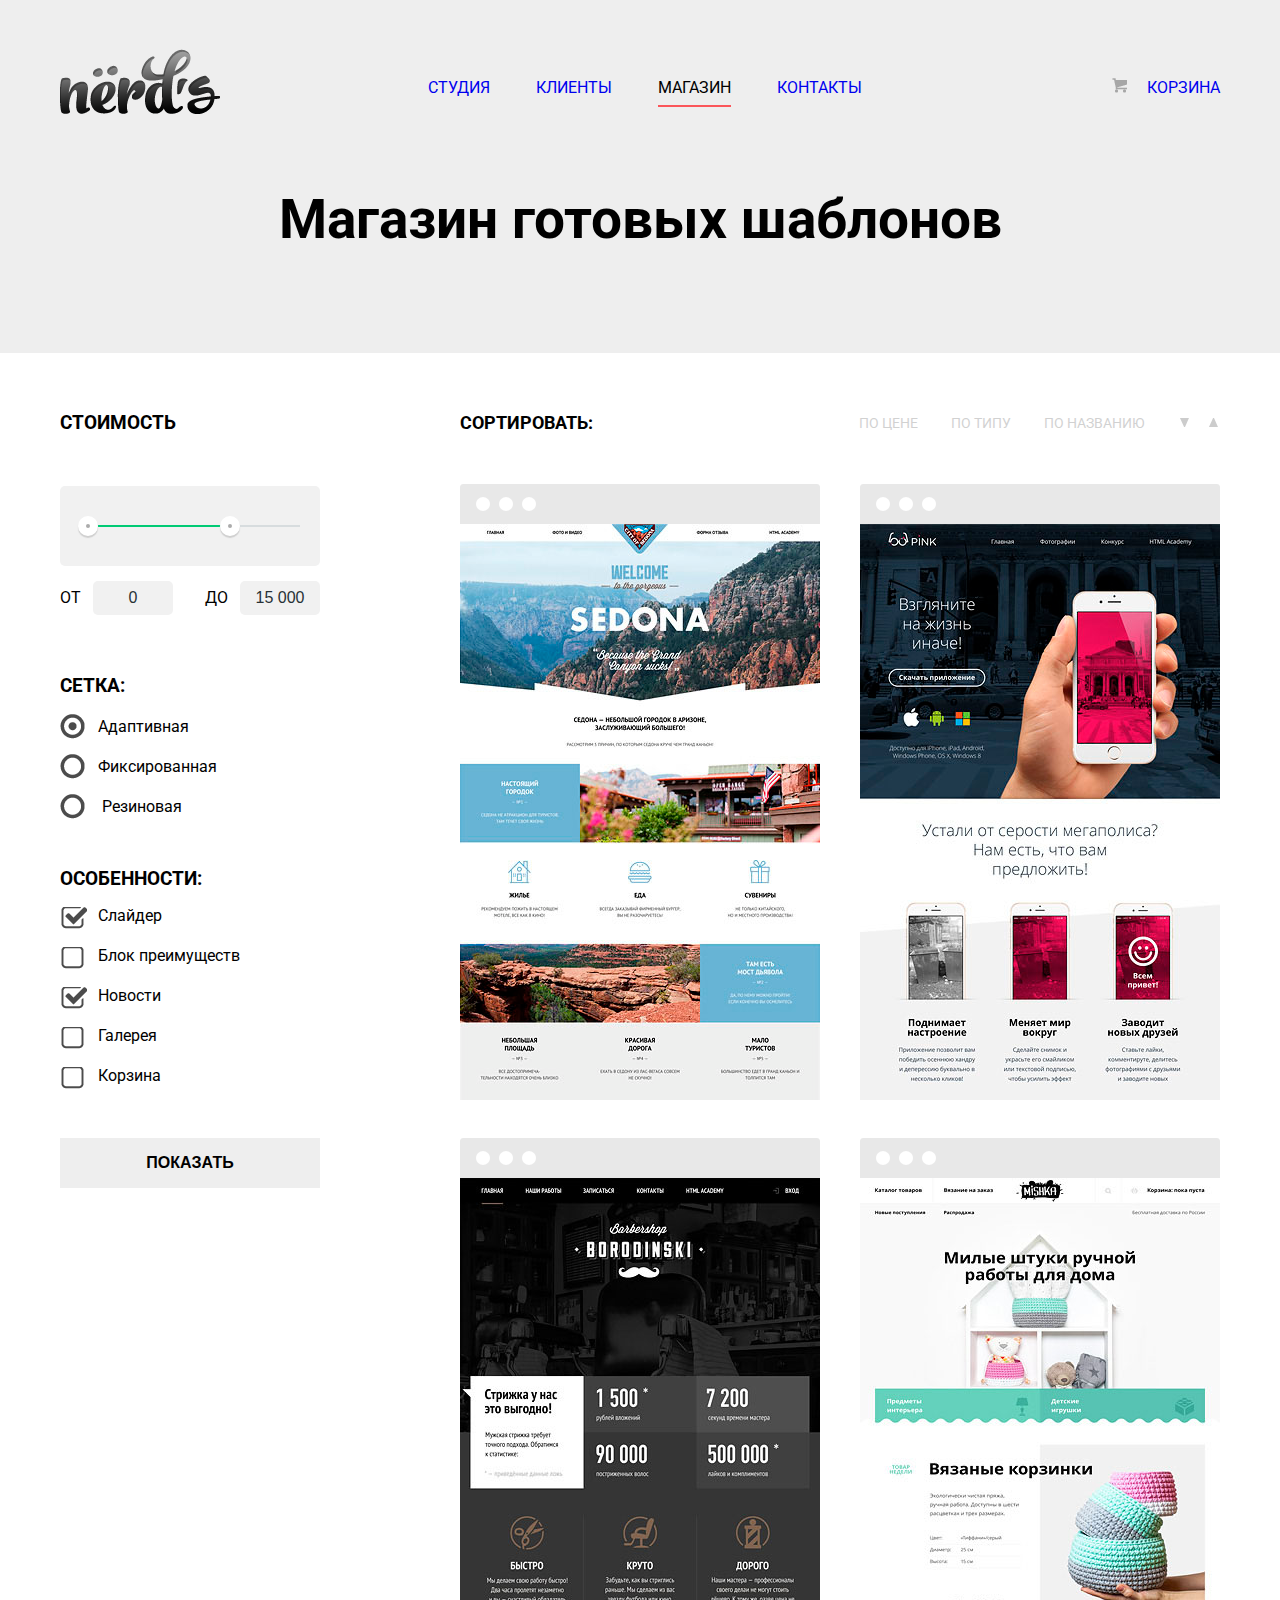
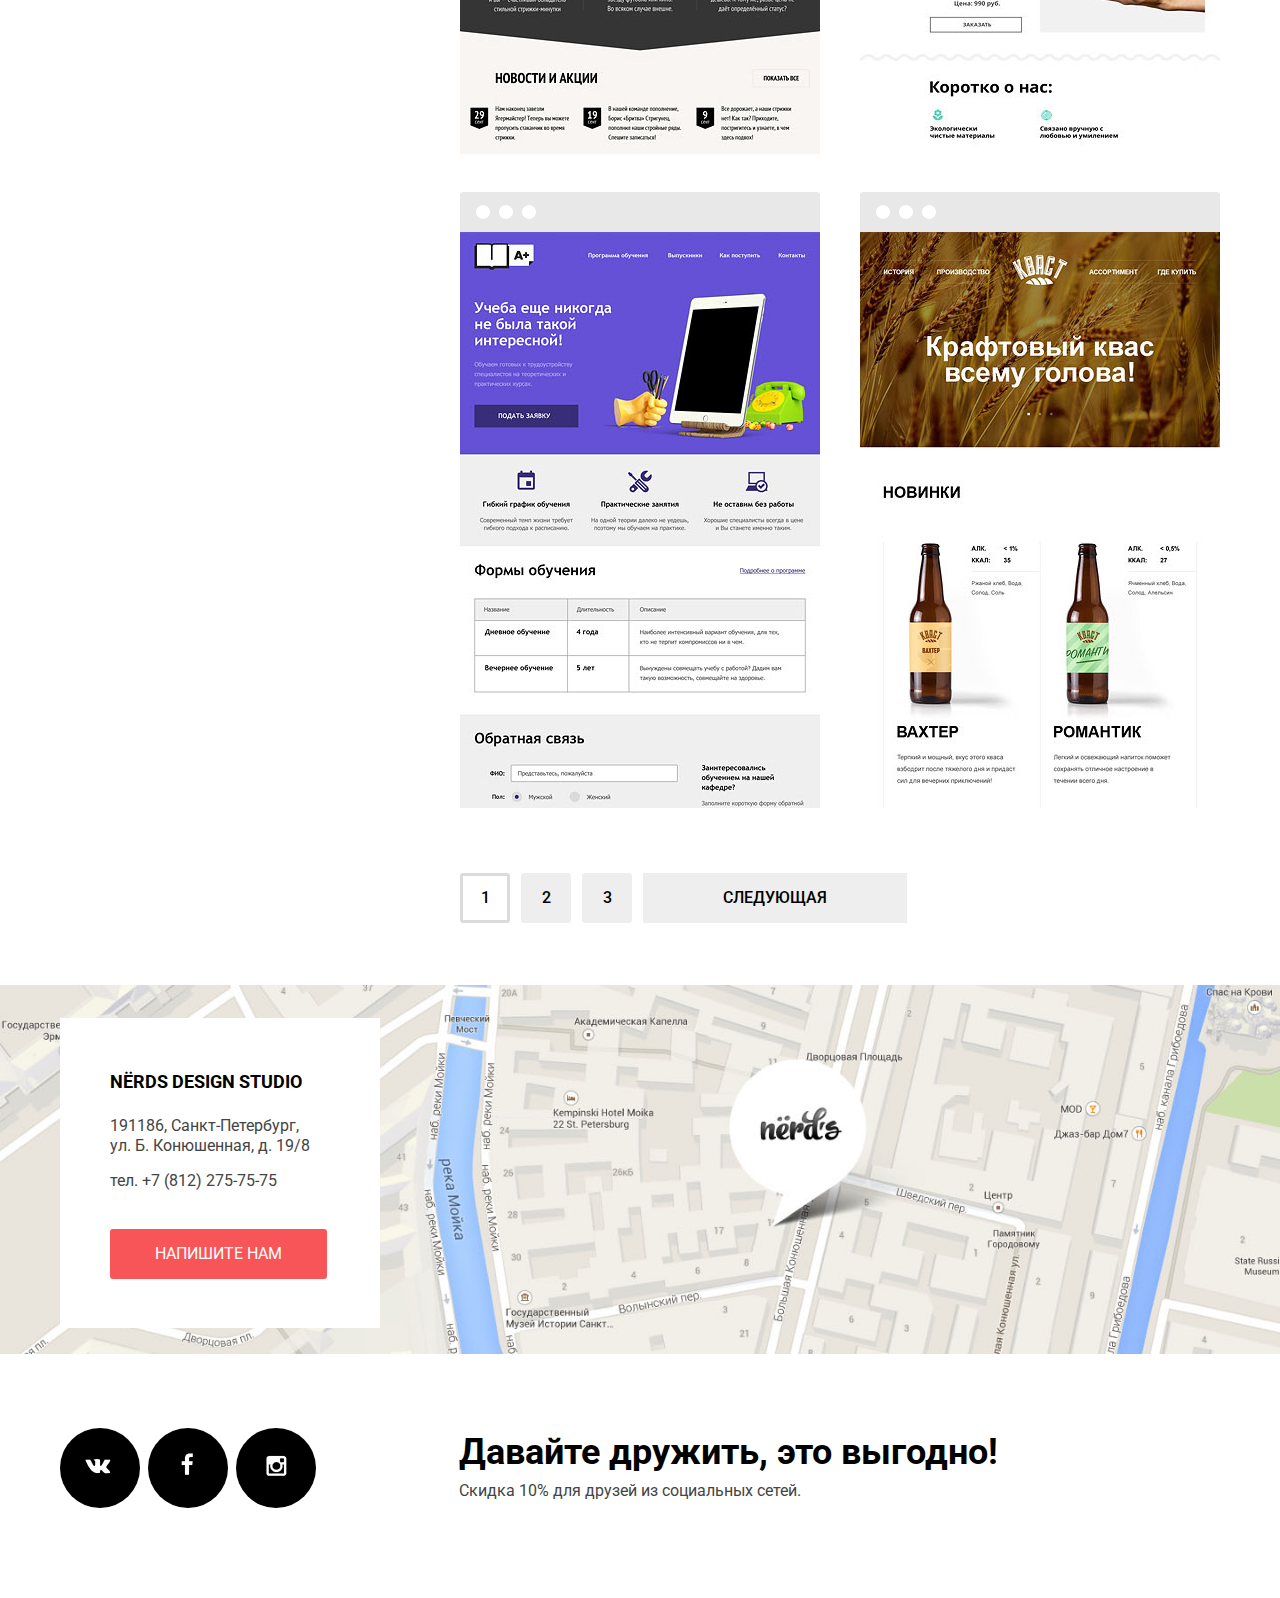
==== commit 8bac4f03: "предфинальные исправления" ====
--- a/catalog.html
+++ b/catalog.html
@@ -91,61 +91,58 @@
                <a class="srt srt-link" href="#">ПО ЦЕНЕ</a>
                <a class="srt srt-link" href="#">ПО ТИПУ</a>
                <a class="srt srt-link" href="#">ПО НАЗВАНИЮ</a>
-            
-            
                <a class="icon-down" href="#"></a>
                <a class="icon-up" href="#"></a>
-            
             </div>
             <div class="works">
-              <div class="work">
-               <a href="#"><img src="img/img-sedona.jpg.jpg" width="" height="" alt="sedona"></a>       
-               <div class="works-window">
-                 <h4>SEDONA</h4>
-                 <p>Информационный сайт<br> для туристов</p>
-                 <a href="#">9 900 РУБ</a>
-               </div>
-              </div>
-              <div class="work">
-               <a href="#"><img src="img/img-pink.jpg.jpg" width="" height="" alt="pink"></a>
-               <div class="works-window">
-                  <h4>PINK APP</h4>
-                 <p>Продуктовый лендинг<br> приложения для iOS и Android</p>
-                 <a href="#">9 900 РУБ</a>
-               </div>
-              </div>
-              <div class="work">
-               <a href="#"><img src="img/img-barbershop.jpg.jpg" width="" height="" alt="barbershop"></a>
-               <div class="works-window">
-                  <h4>BARBERSHOP</h4>
-                 <p>Сайт салоны красоты<br> Для мужчин, да.</p>
-                 <a href="#">9 900 РУБ</a>
-               </div>
-              </div>
-              <div class="work">
-               <a href="#"><img src="img/img-mishka.jpg.jpg" width="" height="" alt="mishka"></a>
-                 <div class="works-window">
-                  <h4>MISHKA</h4>
-                 <p>Интернет-магазин<br> вязаных игрушек</p>
-                 <a href="#">9 900 РУБ</a>
-               </div>
-              </div>
-              <div class="work">
-               <a href="#"><img src="img/img-aplus.jpg.jpg" width="" height="" alt="aplus"></a>
-                  <div class="works-window">
-                  <h4>A PLUS</h4>
-                 <p>Лендинг курсов повышения<br> квалификации</p>
-                 <a href="#">9 900 РУБ</a>
-               </div>
-              </div> 
-              <div class="work">           
-               <a href="#"><img src="img/img-kvast.jpg.jpg" width="" height="" alt="kvast"></a>
-                  <div class="works-window">
-                  <h4>КВАСТ</h4>
-                 <p>Промо-сайт производителя<br> крафтового кваса</p>
-                 <a href="#">9 900 РУБ</a>
-               </div>
-              </div>               
+               <div class="work">
+                  <a href="#"><img src="img/img-sedona.jpg.jpg" width="" height="" alt="sedona"></a>       
+                  <div class="works-window">
+                     <h4>SEDONA</h4>
+                     <p>Информационный сайт<br> для туристов</p>
+                     <a href="#">9 900 РУБ</a>
+                  </div>
+               </div>
+               <div class="work">
+                  <a href="#"><img src="img/img-pink.jpg.jpg" width="" height="" alt="pink"></a>
+                  <div class="works-window">
+                     <h4>PINK APP</h4>
+                     <p>Продуктовый лендинг<br> приложения для iOS и Android</p>
+                     <a href="#">9 900 РУБ</a>
+                  </div>
+               </div>
+               <div class="work">
+                  <a href="#"><img src="img/img-barbershop.jpg.jpg" width="" height="" alt="barbershop"></a>
+                  <div class="works-window">
+                     <h4>BARBERSHOP</h4>
+                     <p>Сайт салоны красоты<br> Для мужчин, да.</p>
+                     <a href="#">9 900 РУБ</a>
+                  </div>
+               </div>
+               <div class="work">
+                  <a href="#"><img src="img/img-mishka.jpg.jpg" width="" height="" alt="mishka"></a>
+                  <div class="works-window">
+                     <h4>MISHKA</h4>
+                     <p>Интернет-магазин<br> вязаных игрушек</p>
+                     <a href="#">9 900 РУБ</a>
+                  </div>
+               </div>
+               <div class="work">
+                  <a href="#"><img src="img/img-aplus.jpg.jpg" width="" height="" alt="aplus"></a>
+                  <div class="works-window">
+                     <h4>A PLUS</h4>
+                     <p>Лендинг курсов повышения<br> квалификации</p>
+                     <a href="#">9 900 РУБ</a>
+                  </div>
+               </div>
+               <div class="work">
+                  <a href="#"><img src="img/img-kvast.jpg.jpg" width="" height="" alt="kvast"></a>
+                  <div class="works-window">
+                     <h4>КВАСТ</h4>
+                     <p>Промо-сайт производителя<br> крафтового кваса</p>
+                     <a href="#">9 900 РУБ</a>
+                  </div>
+               </div>
             </div>
             <div class="pagenav">
                <span class="pagenum">1</span>
@@ -155,12 +152,12 @@
             </div>
          </div>
       </div>
-       <div class="map">
+      <div class="map">
          <img src="img/map.jpg" width="100%" height="" alt="карта">
          <div class="contacts">
-           <h4>NЁRDS DESIGN STUDIO</h4>
-           <p><span class="address">191186, Санкт-Петербург,<br> ул. Б. Конюшенная, д. 19/8</span><br>тел. +7 (812) 275-75-75</p>
-            <a href="#">НАПИШИТЕ НАМ</a>
+            <h4>NЁRDS DESIGN STUDIO</h4>
+            <p><span class="address">191186, Санкт-Петербург,<br> ул. Б. Конюшенная, д. 19/8</span><br>тел. +7 (812) 275-75-75</p>
+            <a class="contacts-feedback" href="#">НАПИШИТЕ НАМ</a>
          </div>
       </div>
       <footer class="main-footer container">
@@ -174,5 +171,38 @@
             <p>Скидка 10% для друзей из социальных сетей.</p>
          </div>
       </footer>
+      <div class="modal-content">
+         <div class="modal-in">
+            <h2 class="modal-content-title">Напишите нам</h2>
+            <form action="echo" method="post">
+               <div class="modal-input">
+                  <label>Ваше имя
+                  <input class="name-input" type="text" placeholder="Представьтесь, пожалуйста" ></label>
+                  <label>Ваш e-mail<input class="e-mail" type="text" name="mail" placeholder="Для отправки ответа">
+                  </label> 
+               </div>
+               <div class="modal-letter">
+                  <label class="modal-content-letter">Текст письма
+                  <textarea rows="6" cols="92">В свободной форме </textarea> </label>
+               </div>
+               <input class="modal-send" type="submit" value="ОТПРАВИТЬ">
+            </form>
+            <button class="modal-content-close" type="button" title="Закрыть">Закрыть</button>
+         </div>
+      </div>
+      <script> 
+         var link = document.querySelector(".contacts-feedback");
+         var popup = document.querySelector(".modal-content");
+         var close = popup.querySelector(".modal-content-close");
+         
+         link.addEventListener("click", function(event) {
+           event.preventDefault();
+           popup.classList.add("modal-content-show");
+         });
+         close.addEventListener("click", function(event) {
+           event.preventDefault();
+           popup.classList.remove("modal-content-show");
+         });
+      </script>
    </body>
 </html>--- a/css/style.css
+++ b/css/style.css
@@ -276,7 +276,6 @@
     color: #74c69a;
 }
 .production-pres {
-/*    width: 300px;*/
     margin-right: 60px;
 }
 .production-pres a {
@@ -302,13 +301,10 @@
 
 /*Catalog*/
 
-.catalog.container {
+.catalog {
     display: flex;
+    justify-content: space-between;
     padding-top: 22px;
-}
-.catalog-column-left {
-  padding-right: 141px;
-  padding-top: 3px;
 }
 .filter-title {
    font-size: 19px;
@@ -381,6 +377,9 @@
   font-weight: bold;
   margin-top: 26px;
   text-align: center;
+  border: 0;
+  padding: 0;
+  cursor: pointer;
 }
 .catalog-column-left button:hover {
   background: #dfdfdf;
@@ -389,15 +388,16 @@
   background: #d5d5d5;
   color: #a8a8a8;
 }
+.sort-block {
+  display: flex;
+  justify-content: flex-end;
+}
 .srt-link {
   text-decoration: none;
   font-size: 14px;
-  padding-right: 22px;
+  padding-right: 33px;
   color: #6b6b6b;
   opacity: 0.3;
-}
-.srt-link:nth-child(3n) {
-  padding-right: 32px;
 }
 .srt-link:hover {
   opacity: 0.6;
@@ -408,25 +408,29 @@
 .srt-text {
   font-size: 18px;
   font-weight: bold;
-  padding-right: 263px;
+  align-self: flex-start;
+  margin-right: auto;
 }
 
 .icon-down {
-  padding-left: 22px;
   width: 14px;
   height: 11px;
   background: url(../img/sprite.png);
-  background-position: -840px -93px;
+  background-position: -851px -100px;
   opacity: 0.2;
+  position: relative;
+  top: 4px;
 }
 
 .icon-up {
-  padding-left: 32px;
   width: 14px;
   height: 11px;
   background: url(../img/sprite.png);
-  background-position: -730px -93px;
+  background-position: -749px -100px;
   opacity: 0.2;
+  position: relative;
+  top: 4px;
+  margin-left: 14px;
 }
 .icon-down:hover,.icon-up:hover {
   opacity: 0.4;
@@ -436,25 +440,28 @@
 }
 
 /*shop*/
+
 .works {
   display: flex;
   flex-wrap: wrap;
-  width: 800px;
+  justify-content: space-between;
+  width: 760px;
   padding-top: 50px;
 }
 .works a {
-/*    position: relative;*/
     display: inline-block;
-    margin-right: 40px;
-    margin-bottom: 27px;
+    margin-bottom: 32px;
 }
 .work {
   position: relative;
-}
+ }
+
 .work:before {
    display: block;
-    content: url(../img/browser.png.png);
-    opacity: 0.12;
+   content: url(../img/browser.png.png);
+   opacity: 0.12;
+   cursor: pointer;
+   height: 40px;
 }
 .work:hover:before {
   opacity: 1;
@@ -787,6 +794,7 @@
   background: #ffffff;
   box-shadow: 0 30px 50px #717272;
   z-index: 2;
+  display: none;
 }
 .modal-in {
   position: relative;
@@ -865,6 +873,9 @@
   opacity: 0.1;
 
 }
+.modal-content-show {
+  display: block;
+}
 
 /* footer */
 
@@ -909,10 +920,10 @@
 
 }
 .social.vk {
-        background-position: 27px 26px;
+        background-position: 25px 27px;
 }
 .social.fb {
-       background-position: -64px 22px;
+       background-position: -65px 25px;
 }
 
 .social.insta {
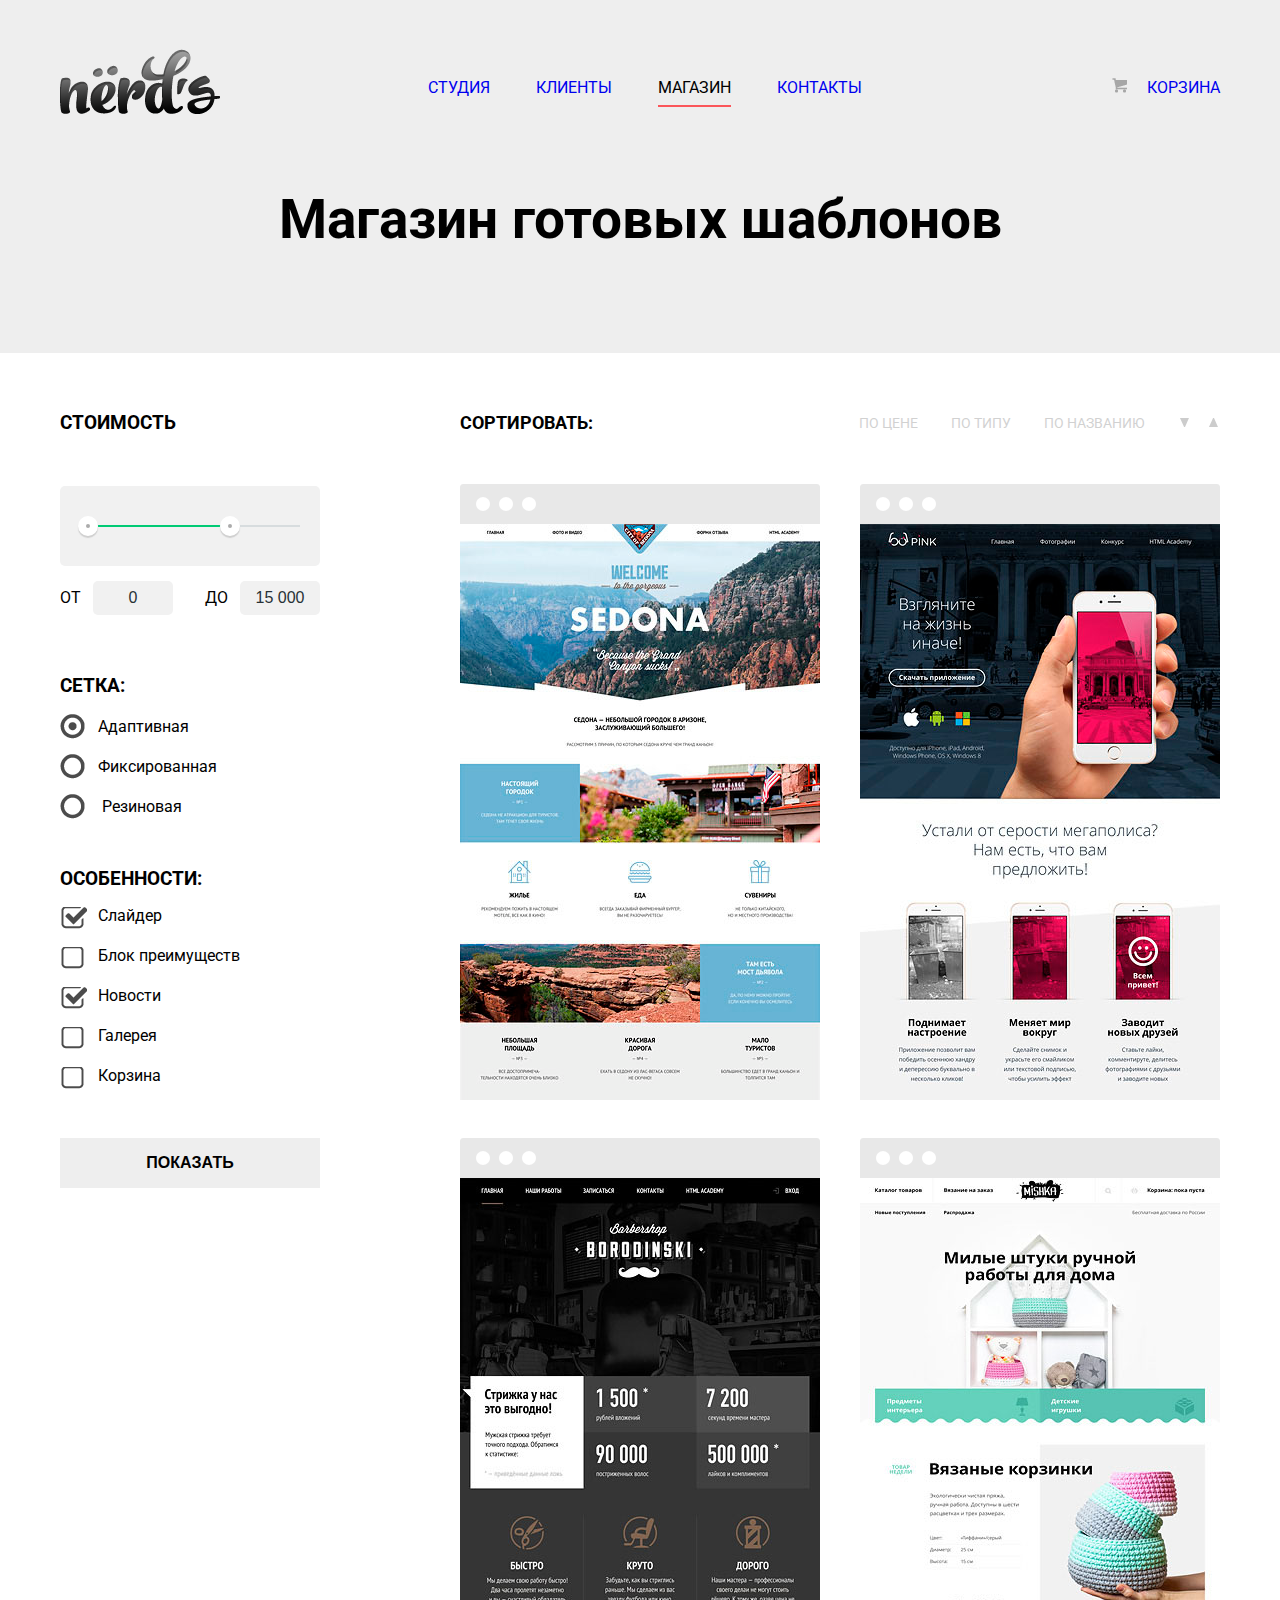
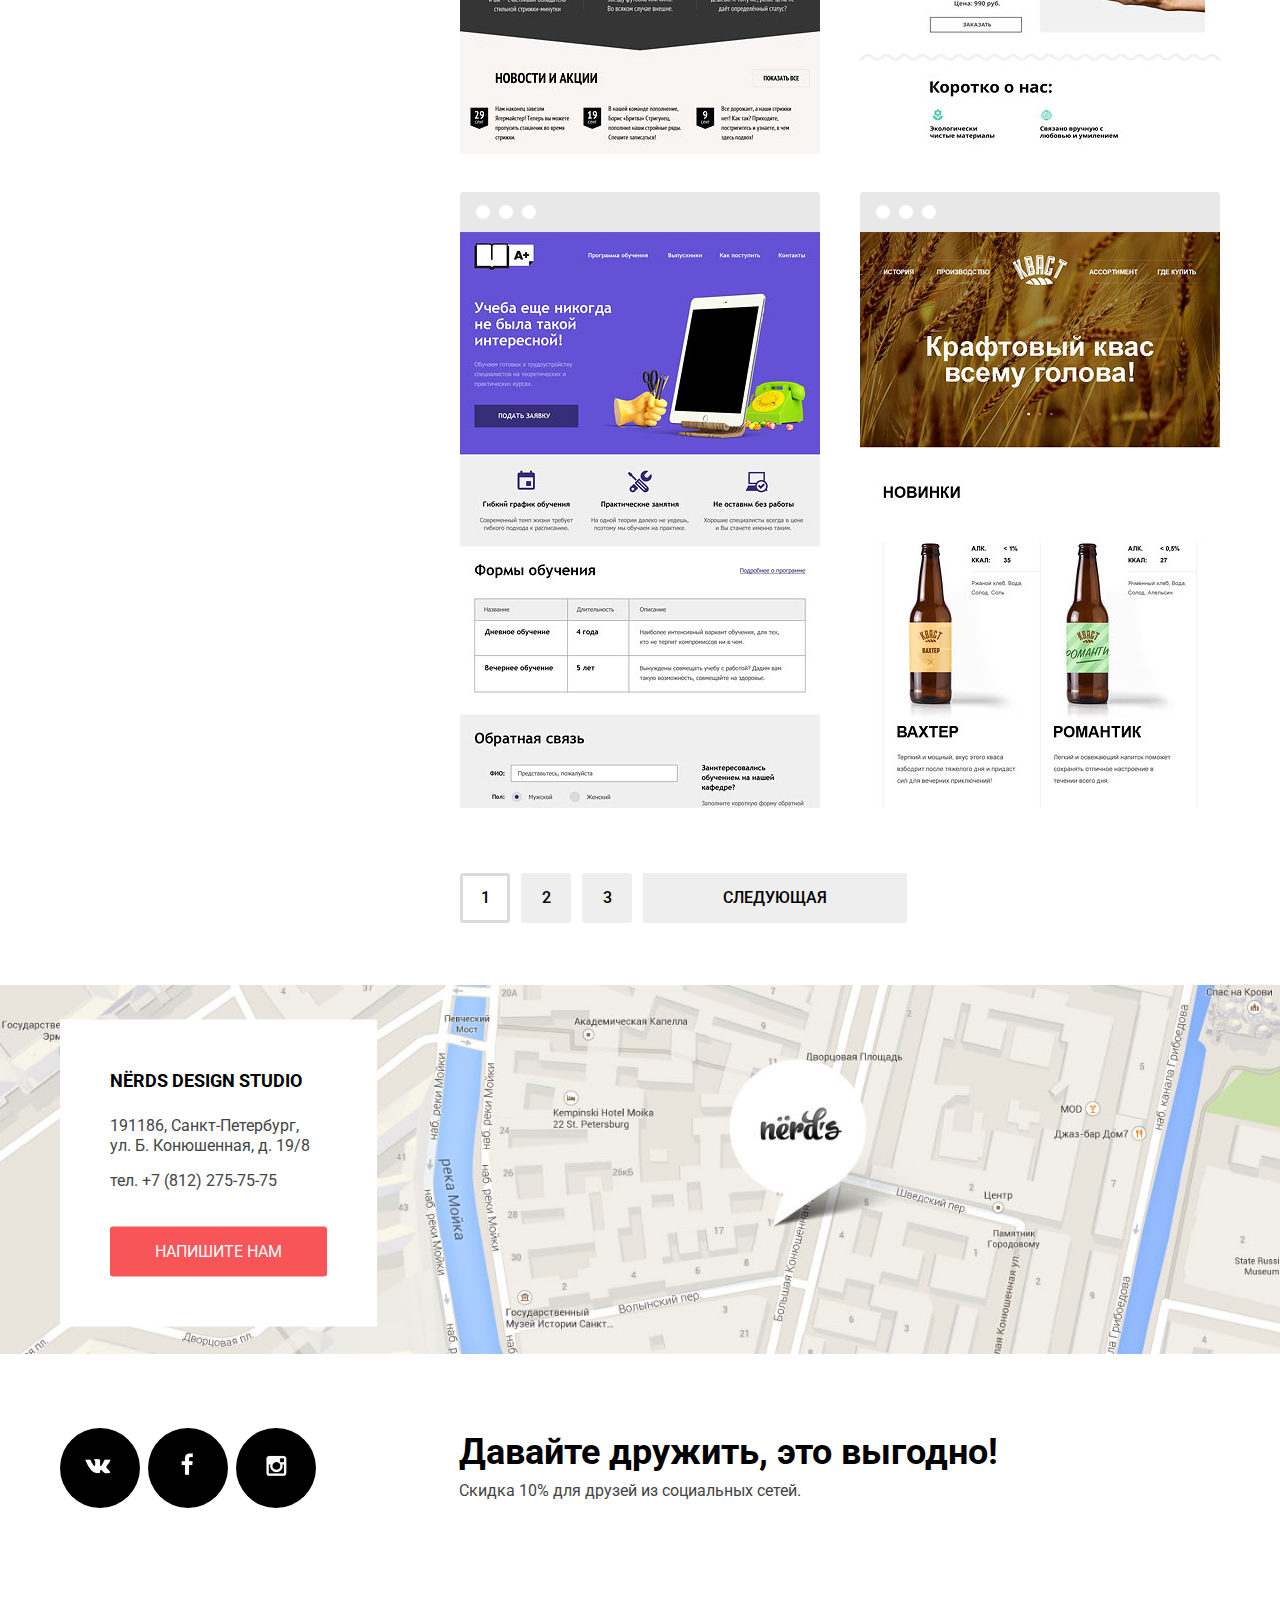
==== commit 5e062590: "финальные правки" ====
--- a/catalog.html
+++ b/catalog.html
@@ -13,7 +13,7 @@
             <nav class="main-navigation">
                <div class="nav-logo">
                   <a href="index.html">
-                  <img src="img/nerds-logo.png.png" width="100%" height="" alt="logo">
+                  <img src="img/nerds-logo.png.png" width="160" height="65" alt="logo">
                   </a>
                </div>
                <ul class="nav-menu">
@@ -23,7 +23,7 @@
                   <li><a class="nav-btn" href="#">КОНТАКТЫ</a></li>
                </ul>
                <div class="user-block">
-                  <a href="#" class="basket"><img src="img/cart-icon.png.png" width="" height="" alt="basket">КОРЗИНА</a>
+                  <a href="#" class="nav-btn"><img src="img/cart-icon.png.png" width="15" height="15" alt="basket">КОРЗИНА</a>
                </div>
             </nav>
             <h1>Магазин готовых шаблонов</h1>
@@ -69,16 +69,16 @@
                         <input type="checkbox" name="g" checked>Слайдер</label>
                      </li>
                      <li><label>
-                        <input type="checkbox" name="">Блок преимуществ</label>
-                     </li>
-                     <li><label>
-                        <input type="checkbox" name="" checked>Новости</label>
-                     </li>
-                     <li><label>
-                        <input type="checkbox" name="">Галерея</label>
-                     </li>
-                     <li><label>
-                        <input type="checkbox" name="">Корзина</label>
+                        <input type="checkbox" name="g">Блок преимуществ</label>
+                     </li>
+                     <li><label>
+                        <input type="checkbox" name="g" checked>Новости</label>
+                     </li>
+                     <li><label>
+                        <input type="checkbox" name="g">Галерея</label>
+                     </li>
+                     <li><label>
+                        <input type="checkbox" name="g">Корзина</label>
                      </li>
                   </ul>
                </div>
@@ -96,7 +96,7 @@
             </div>
             <div class="works">
                <div class="work">
-                  <a href="#"><img src="img/img-sedona.jpg.jpg" width="" height="" alt="sedona"></a>       
+                  <a href="#"><img src="img/img-sedona.jpg.jpg" width="360" height="576" alt="sedona"></a>       
                   <div class="works-window">
                      <h4>SEDONA</h4>
                      <p>Информационный сайт<br> для туристов</p>
@@ -104,7 +104,7 @@
                   </div>
                </div>
                <div class="work">
-                  <a href="#"><img src="img/img-pink.jpg.jpg" width="" height="" alt="pink"></a>
+                  <a href="#"><img src="img/img-pink.jpg.jpg" width="360" height="576" alt="pink"></a>
                   <div class="works-window">
                      <h4>PINK APP</h4>
                      <p>Продуктовый лендинг<br> приложения для iOS и Android</p>
@@ -112,7 +112,7 @@
                   </div>
                </div>
                <div class="work">
-                  <a href="#"><img src="img/img-barbershop.jpg.jpg" width="" height="" alt="barbershop"></a>
+                  <a href="#"><img src="img/img-barbershop.jpg.jpg" width="360" height="576" alt="barbershop"></a>
                   <div class="works-window">
                      <h4>BARBERSHOP</h4>
                      <p>Сайт салоны красоты<br> Для мужчин, да.</p>
@@ -120,7 +120,7 @@
                   </div>
                </div>
                <div class="work">
-                  <a href="#"><img src="img/img-mishka.jpg.jpg" width="" height="" alt="mishka"></a>
+                  <a href="#"><img src="img/img-mishka.jpg.jpg" width="360" height="576" alt="mishka"></a>
                   <div class="works-window">
                      <h4>MISHKA</h4>
                      <p>Интернет-магазин<br> вязаных игрушек</p>
@@ -128,7 +128,7 @@
                   </div>
                </div>
                <div class="work">
-                  <a href="#"><img src="img/img-aplus.jpg.jpg" width="" height="" alt="aplus"></a>
+                  <a href="#"><img src="img/img-aplus.jpg.jpg" width="360" height="576" alt="aplus"></a>
                   <div class="works-window">
                      <h4>A PLUS</h4>
                      <p>Лендинг курсов повышения<br> квалификации</p>
@@ -136,7 +136,7 @@
                   </div>
                </div>
                <div class="work">
-                  <a href="#"><img src="img/img-kvast.jpg.jpg" width="" height="" alt="kvast"></a>
+                  <a href="#"><img src="img/img-kvast.jpg.jpg" width="360" height="576" alt="kvast"></a>
                   <div class="works-window">
                      <h4>КВАСТ</h4>
                      <p>Промо-сайт производителя<br> крафтового кваса</p>
@@ -153,7 +153,7 @@
          </div>
       </div>
       <div class="map">
-         <img src="img/map.jpg" width="100%" height="" alt="карта">
+         <img src="img/map.jpg" width="100%" height="100%" alt="карта">
          <div class="contacts">
             <h4>NЁRDS DESIGN STUDIO</h4>
             <p><span class="address">191186, Санкт-Петербург,<br> ул. Б. Конюшенная, д. 19/8</span><br>тел. +7 (812) 275-75-75</p>
--- a/css/style.css
+++ b/css/style.css
@@ -22,7 +22,7 @@
 
 /* common */
 
-button {
+.btn {
 
 }
 
@@ -144,7 +144,6 @@
     display: inline-block;
     width: 9px;
     height: 9px;
-/*    margin: 0 3px;*/
     background: #ffffff;
     border: 5px solid white;
     vertical-align: top;
@@ -750,19 +749,17 @@
   left: 50%;
   margin-left: -580px;
   background: #ffffff;
-  width: 320px;
-  height: 310px;
+  padding:  50px;
 }
 .contacts h4 {
   font-size: 18px;
-  padding-top: 29px;
-  padding-left: 50px;
+  margin-top: 0px;
 }
 .contacts p {
   font-size: 16px;
   font-weight: 400;
   line-height: 20px;
-  padding-left: 50px;
+/*  padding-left: 50px;*/
 }
 .contacts .address {
   display: inline-block;
@@ -778,8 +775,18 @@
   text-align: center;
   line-height: 50px;
   color: #ffffff;
-  margin-left: 50px;
-  margin-top: 22px;
+/*  margin-left: 50px;*/
+/*  margin-top: 22px;*/
+}
+.contacts-feedback {
+  margin-top: 20px;
+}
+.contacts-feedback:hover {
+  background: #e74246;
+}
+.contacts-feedback:active {
+    background-color: #d7373b;
+    color: #e38486;
 }
 
 /*pop-up*/
@@ -850,6 +857,13 @@
   border: 0;
   margin-top: 33px;
   border-radius: 3px;
+}
+.modal-send:hover {
+  background: #e74246;
+}
+.modal-send:active {
+    background-color: #d7373b;
+    color: #e38486;
 }
 
 .modal-content-close {
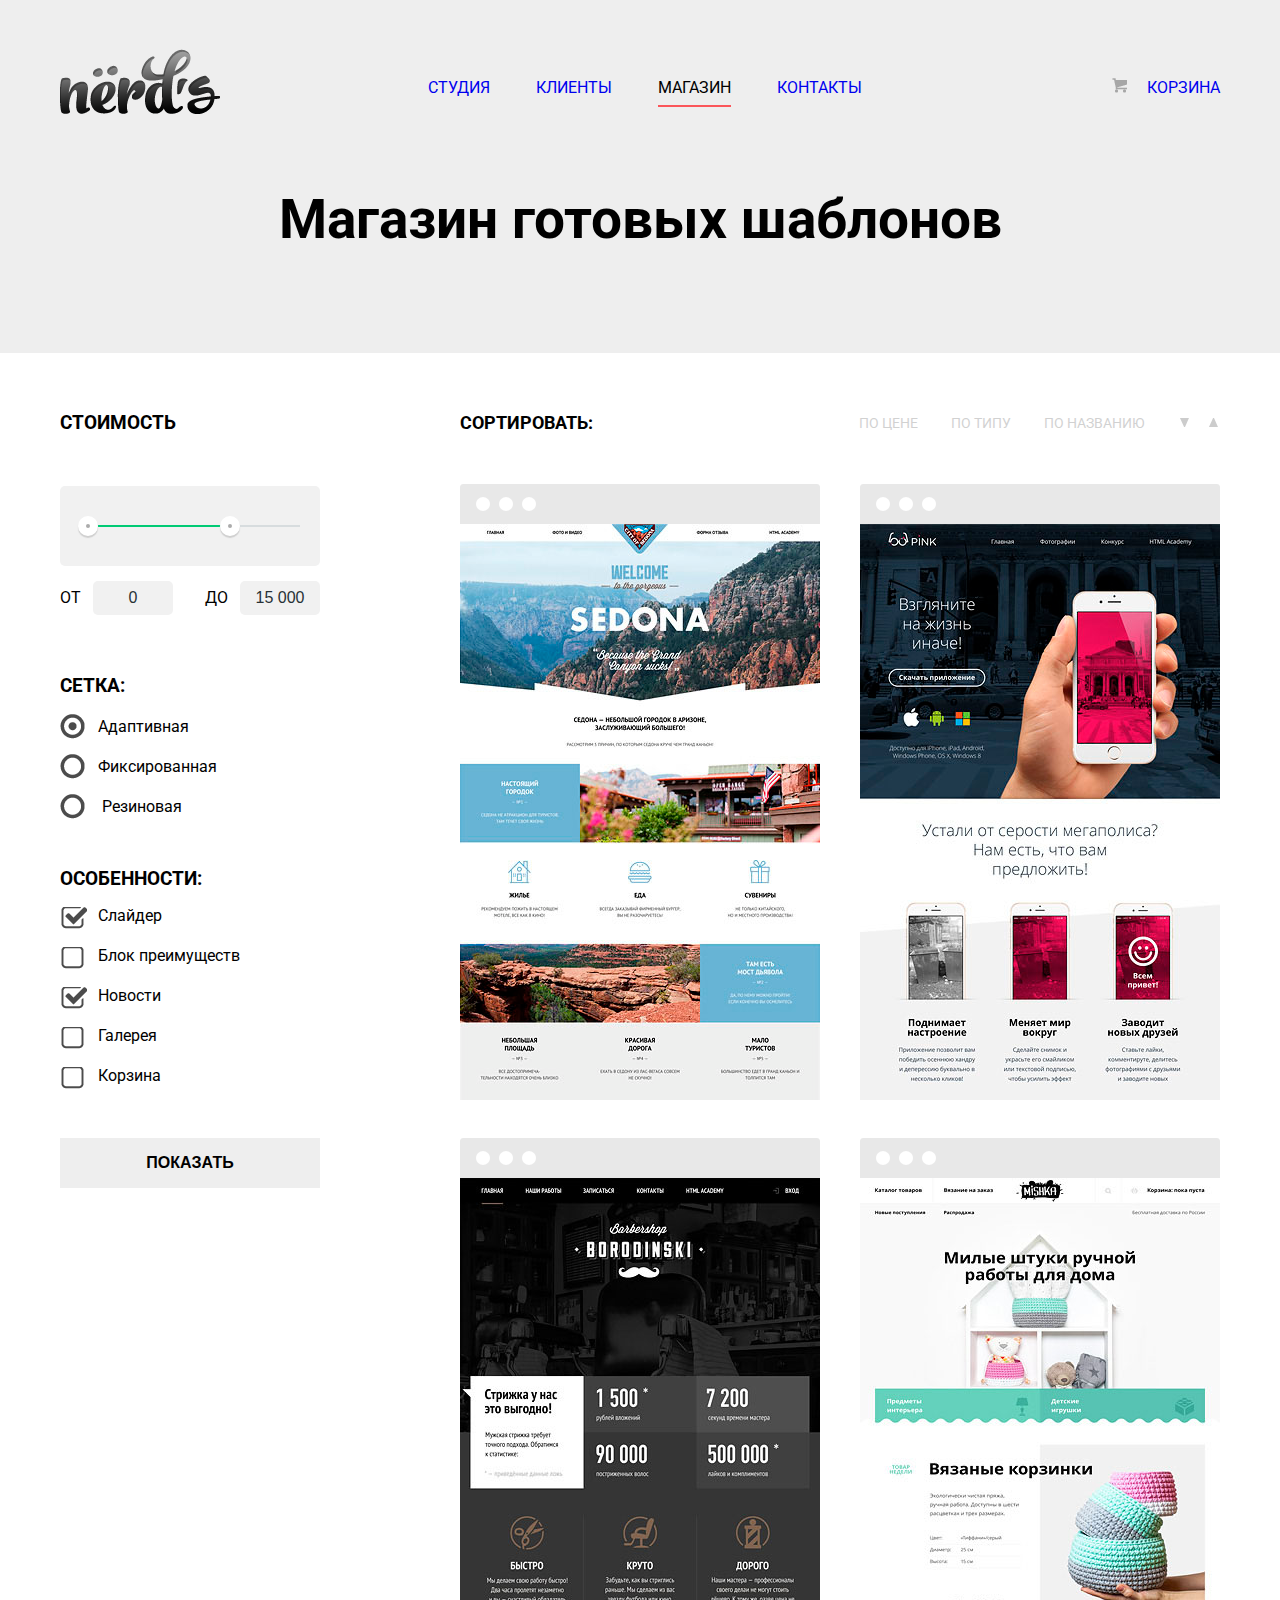
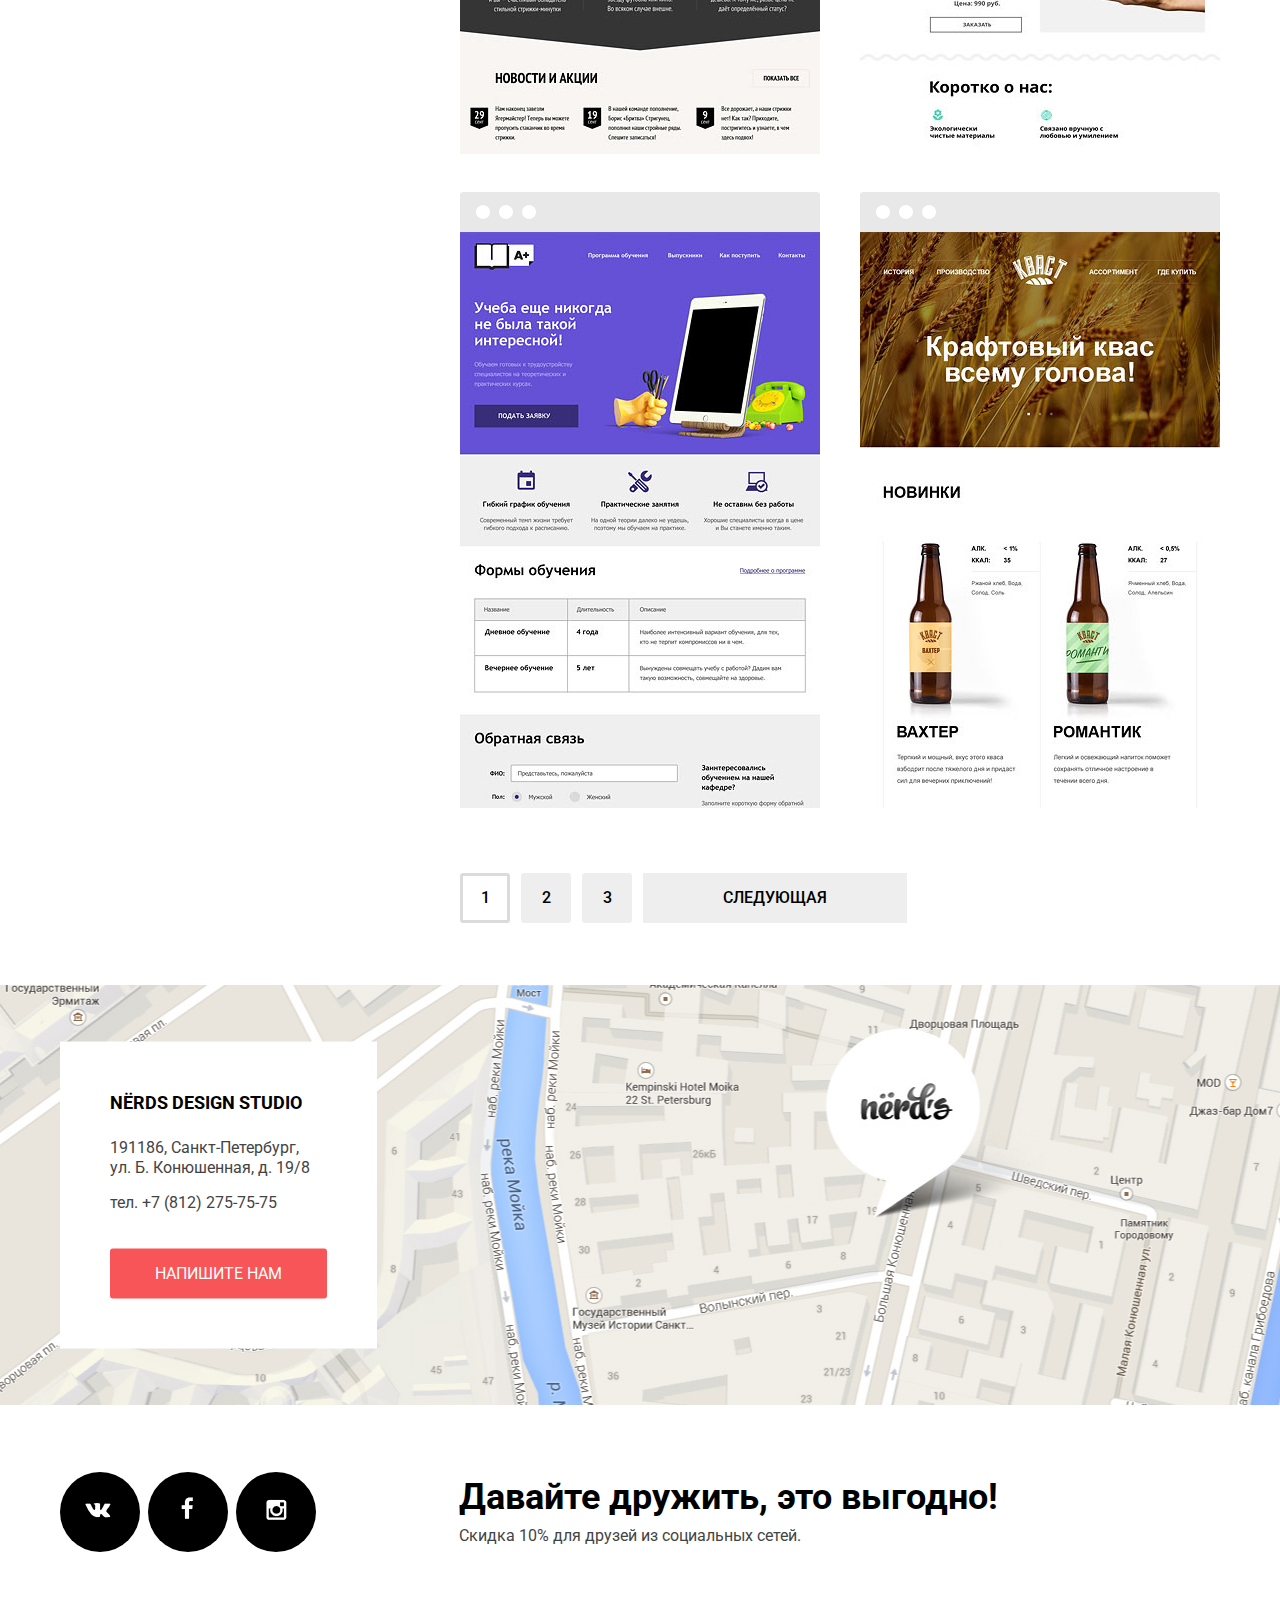
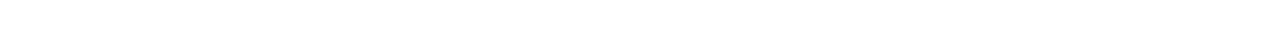
==== commit 6b811bcc: "финальная версия" ====
--- a/catalog.html
+++ b/catalog.html
@@ -152,8 +152,7 @@
             </div>
          </div>
       </div>
-      <div class="map">
-         <img src="img/map.jpg" width="100%" height="100%" alt="карта">
+      <div class="map">    
          <div class="contacts">
             <h4>NЁRDS DESIGN STUDIO</h4>
             <p><span class="address">191186, Санкт-Петербург,<br> ул. Б. Конюшенная, д. 19/8</span><br>тел. +7 (812) 275-75-75</p>
--- a/css/style.css
+++ b/css/style.css
@@ -740,7 +740,13 @@
 
 .map {
     position: relative;
-    min-width: 1200px;    
+    min-width: 1200px;
+    height: 420px;
+    background: url(../img/map.jpg) no-repeat center center;
+}
+.map img {
+  width: 100%;
+  height: auto;
 }
 .contacts {
   position: absolute;
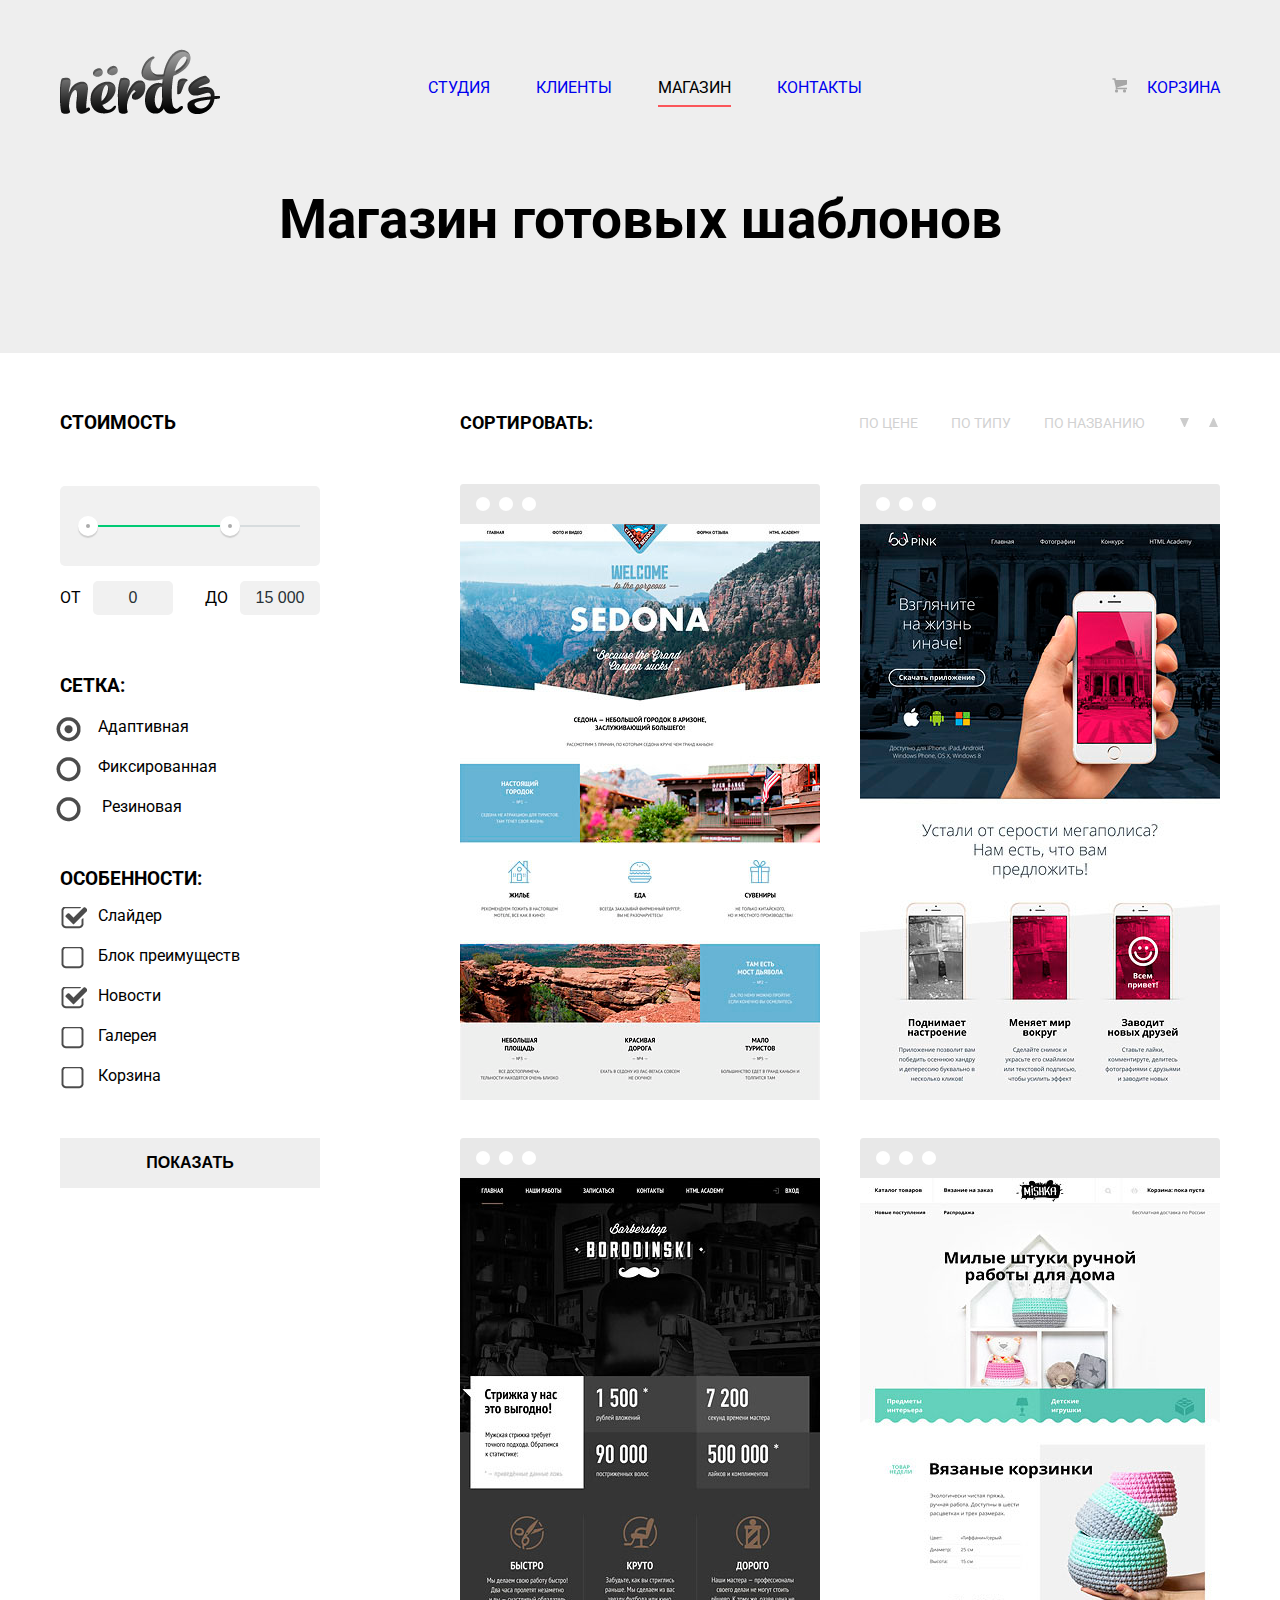
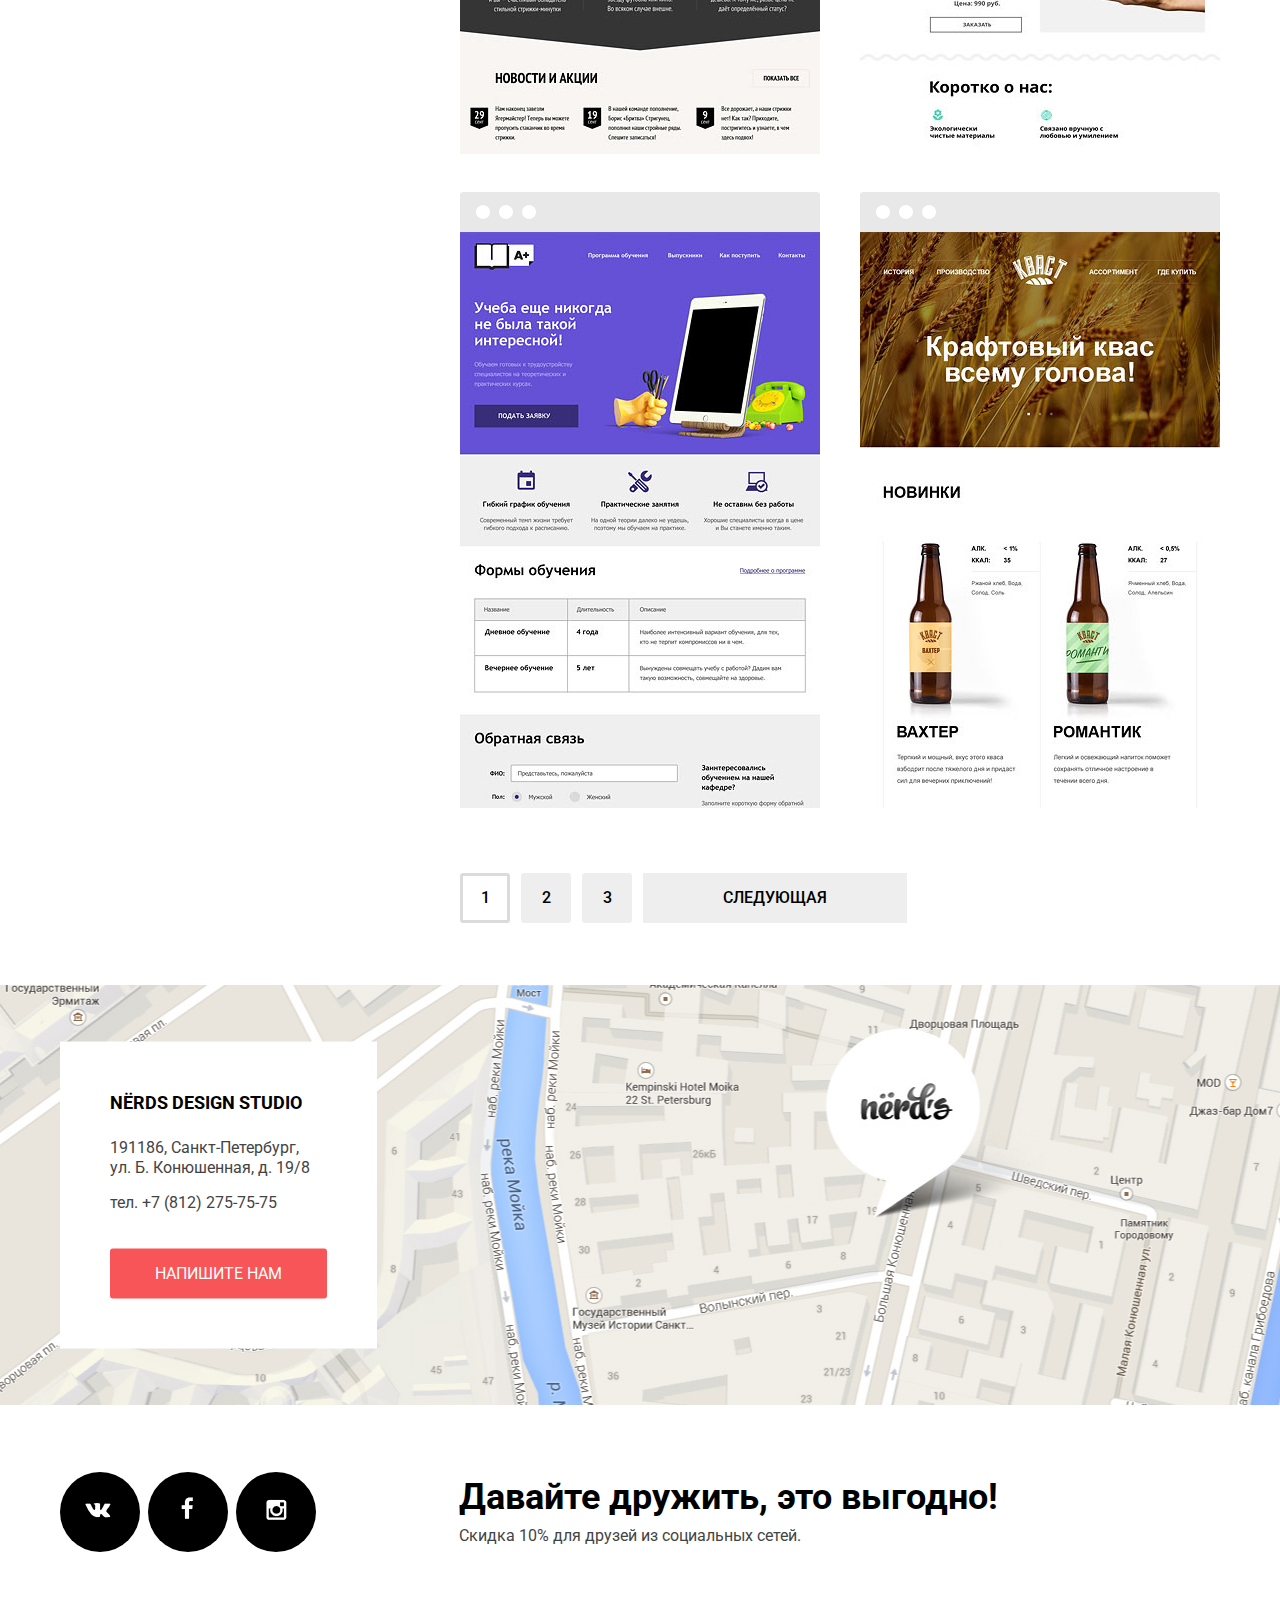
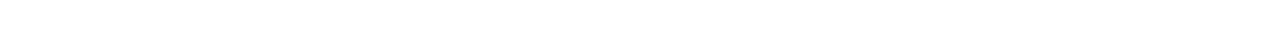
==== commit f780a4de: "исправления после проверки" ====
--- a/catalog.html
+++ b/catalog.html
@@ -32,7 +32,7 @@
       <div class="catalog container">
          <div class="catalog-column-left">
             <form class="search" action="/echo" method="post">
-               <div class="filter-title">СТОИМОСТЬ</div>
+               <h5>СТОИМОСТЬ</h5>
                <div class="range-filter">
                   <div class="range-controls">
                      <div class="scale">
@@ -49,36 +49,36 @@
                   </div>
                </div>
                <div class="layout">
-                  <div class="filter-title">СЕТКА:</div>
+                 <h5>СЕТКА:</h5>
                   <ul>
-                     <li> <label>
-                        <input type="radio" name="group" value="adaptive" checked>Адаптивная </label>
-                     </li>
-                     <li> <label>   
-                        <input type="radio" name="group" value="fixed" >Фиксированная</label>
-                     </li>
-                     <li> <label>
-                        <input type="radio" name="group" value="stretch"> Резиновая</label>
-                     </li>
+                     <li> 
+                        <input type="radio" id="abc" name="group" value="adaptive" checked><label for="abc">Адаптивная</label>
+                      </li>
+                     <li>    
+                        <input type="radio" id="abd" name="group" value="fixed" ><label for="abd">Фиксированная</label>
+                     </li>
+                     <li> 
+                        <input type="radio" id="abe" name="group" value="stretch"><label for="abe"> Резиновая</label>
+                     </li>     
                   </ul>
                </div>
                <div class="features">
-                  <div class="filter-title">ОСОБЕННОСТИ:</div>
+                  <h5>ОСОБЕННОСТИ:</h5>
                   <ul>
-                     <li><label>
-                        <input type="checkbox" name="g" checked>Слайдер</label>
-                     </li>
-                     <li><label>
-                        <input type="checkbox" name="g">Блок преимуществ</label>
-                     </li>
-                     <li><label>
-                        <input type="checkbox" name="g" checked>Новости</label>
-                     </li>
-                     <li><label>
-                        <input type="checkbox" name="g">Галерея</label>
-                     </li>
-                     <li><label>
-                        <input type="checkbox" name="g">Корзина</label>
+                     <li>
+                        <input type="checkbox" id="abf" name="g" checked><label for="abf">Слайдер</label>
+                     </li>
+                     <li>
+                        <input type="checkbox" id="abg" name="g"><label for="abg">Блок преимуществ</label>
+                     </li>
+                     <li>
+                        <input type="checkbox" id="abh" name="g" checked><label for="abh">Новости</label>
+                     </li>
+                     <li>
+                        <input type="checkbox" id="abj" name="g"><label for="abj">Галерея</label>
+                     </li>
+                     <li>
+                        <input type="checkbox" id="abk" name="g"><label for="abk">Корзина</label>
                      </li>
                   </ul>
                </div>
--- a/css/style.css
+++ b/css/style.css
@@ -11,10 +11,8 @@
 
 .container {
     width: 1160px;
-/*    justify-content: space-between;*/
     margin-left: auto;
     margin-right: auto;
-/*    display: flex;*/
     padding-left: 20px;
     padding-right: 20px;
 }
@@ -22,9 +20,6 @@
 
 /* common */
 
-.btn {
-
-}
 
 .lead {
     font-size: 45px;
@@ -74,10 +69,10 @@
     margin-top: 49px;
 }
 .nav-logo:hover {
-  opacity: 0.8;
+    opacity: 0.8;
 }
 .nav-logo:active {
-  opacity: 0.3;
+    opacity: 0.3;
 }
 .nav-menu {
     margin-top: 77px;
@@ -123,7 +118,6 @@
 .slider {
     position: relative;
     height: 430px;
-    width: 1160px
 }
 .slider input[type=radio] {
     position: absolute;
@@ -154,7 +148,7 @@
 #btn-1:checked ~ .slider-controls label[for="btn-1"],
 #btn-2:checked ~ .slider-controls label[for="btn-2"],
 #btn-3:checked ~ .slider-controls label[for="btn-3"] { 
-    background:#c1c1c1;
+    background: url(../img/active.jpg);
 }
 .slide {
     position: absolute;
@@ -171,13 +165,15 @@
 }
 .slide-text p {
     margin-top: 27px;
-}
-.slide-title {
+    white-space: pre-wrap;
+}
+.slide-text h3 {
     font-size: 55px;
     line-height: 55px;
     font-weight: bold;
     color: black;
     padding-top: 42px;
+    margin-top: 0;
 }
 .slide .btn {
     display: block;
@@ -238,6 +234,9 @@
 .categories p {
     line-height: 24px;
 }
+.production-web p,.production-app p,.production-pres p {
+    width: 260px;
+}
 .production-web a {
     display: inline-block;
     width: 160px;
@@ -296,8 +295,6 @@
     color: #edc47c;
 }
 
-
-
 /*Catalog*/
 
 .catalog {
@@ -305,11 +302,13 @@
     justify-content: space-between;
     padding-top: 22px;
 }
-.filter-title {
+.catalog-column-left h5 {
    font-size: 19px;
-/*   line-height: 30px;*/
-    font-weight: bold;
-}
+   font-weight: bold;
+   margin-bottom: 0;
+   margin-top: 0;
+}
+
 .layout {
     padding-top: 60px;
 }
@@ -319,42 +318,48 @@
     padding: 0;
 }
 .layout li {
-  line-height: 28px;
-  position: relative;
-  padding-bottom: 12px;
-}
-.layout input {
-  margin-right: 25px;
-}
-.layout input:before { 
+    line-height: 28px;
+    padding-bottom: 12px;
+}
+.layout label {
+    margin-right: 25px;
+    position: relative;
+    cursor: pointer;
+}
+.layout label:before { 
     content: "";
     width: 25px;
     height: 25px;
     position: absolute;
-    top: 1px;
-    left: 0px;
+    top: 0px;
+    left: -42px;
     background: #ffffff url(../img/sprite.png) no-repeat;
     cursor: pointer;
     background-position: -82px -247px;
 }
-.layout input:checked:before {
+.layout input:checked + label:before {
    background-position: -178px -247px;
 }
+.layout input {
+/*  display: none;*/
+  margin-right: 25px;
+}
+
 .features {
-  padding-top: 19px;
+    padding-top: 19px;
 }
 .features ul {
-  margin-top: 6px;
+    margin-top: 6px;
 }
 .features li {
-  position: relative;
-  line-height: 40px;
+    position: relative;
+    line-height: 40px;
 }
 .features input {
-  margin-right: 25px;
+    margin-right: 25px;
   
 }
- .features input:before { 
+ .features label:before { 
     content: "";
     width: 27px;
     height: 23px;
@@ -365,178 +370,177 @@
     cursor: pointer;
     background-position: 1px -125px;
 }
-.features input:checked:before {
-   background-position: -175px -125px;
+.features input:checked + label:before {
+    background-position: -175px -125px;
 }
 
 .catalog-column-left button {
-  width: 260px;
-  height: 50px;
-  background: #eeeeee;
-  font-weight: bold;
-  margin-top: 26px;
-  text-align: center;
-  border: 0;
-  padding: 0;
-  cursor: pointer;
+    width: 260px;
+    height: 50px;
+    background: #eeeeee;
+    font-weight: bold;
+    margin-top: 26px;
+    text-align: center;
+    border: 0;
+    padding: 0;
+    cursor: pointer;
 }
 .catalog-column-left button:hover {
-  background: #dfdfdf;
+    background: #dfdfdf;
 }
 .catalog-column-left button:active {
-  background: #d5d5d5;
-  color: #a8a8a8;
+    background: #d5d5d5;
+    color: #a8a8a8;
 }
 .sort-block {
-  display: flex;
-  justify-content: flex-end;
+    display: flex;
+    justify-content: flex-end;
 }
 .srt-link {
-  text-decoration: none;
-  font-size: 14px;
-  padding-right: 33px;
-  color: #6b6b6b;
-  opacity: 0.3;
+    text-decoration: none;
+    font-size: 14px;
+    padding-right: 33px;
+    color: #6b6b6b;
+    opacity: 0.3;
 }
 .srt-link:hover {
-  opacity: 0.6;
+    opacity: 0.6;
 }
 .srt-link:active {
-  opacity: 1;
+    opacity: 1;
 }
 .srt-text {
-  font-size: 18px;
-  font-weight: bold;
-  align-self: flex-start;
-  margin-right: auto;
+    font-size: 18px;
+    font-weight: bold;
+    align-self: flex-start;
+    margin-right: auto;
 }
 
 .icon-down {
-  width: 14px;
-  height: 11px;
-  background: url(../img/sprite.png);
-  background-position: -851px -100px;
-  opacity: 0.2;
-  position: relative;
-  top: 4px;
+    width: 14px;
+    height: 11px;
+    background: url(../img/sprite.png);
+    background-position: -851px -100px;
+    opacity: 0.2;
+    position: relative;
+    top: 4px;
 }
 
 .icon-up {
-  width: 14px;
-  height: 11px;
-  background: url(../img/sprite.png);
-  background-position: -749px -100px;
-  opacity: 0.2;
-  position: relative;
-  top: 4px;
-  margin-left: 14px;
+    width: 14px;
+    height: 11px;
+    background: url(../img/sprite.png);
+    background-position: -749px -100px;
+    opacity: 0.2;
+    position: relative;
+    top: 4px;
+    margin-left: 14px;
 }
 .icon-down:hover,.icon-up:hover {
-  opacity: 0.4;
+    opacity: 0.4;
 }
 .icon-down:active,.icon-up:active {
-  opacity: 1;
+    opacity: 1;
 }
 
 /*shop*/
 
 .works {
-  display: flex;
-  flex-wrap: wrap;
-  justify-content: space-between;
-  width: 760px;
-  padding-top: 50px;
+    display: flex;
+    flex-wrap: wrap;
+    justify-content: space-between;
+    width: 760px;
+    padding-top: 50px;
 }
 .works a {
     display: inline-block;
     margin-bottom: 32px;
 }
 .work {
-  position: relative;
+    position: relative;
  }
 
 .work:before {
-   display: block;
-   content: url(../img/browser.png.png);
-   opacity: 0.12;
-   cursor: pointer;
-   height: 40px;
+     display: block;
+     content: url(../img/browser.png.png);
+     opacity: 0.12;
+     cursor: pointer;
+     height: 40px;
 }
 .work:hover:before {
-  opacity: 1;
+    opacity: 1;
 }
 .works-window {
-  position: absolute;
-  top: 390px;
-  width: 360px;
-  height: 230px;
-  background: #eeeeee;
-  text-align: center;
-/*  opacity: 0;*/
-  display: none;
+    position: absolute;
+    top: 390px;
+    width: 360px;
+    height: 230px;
+    background: #eeeeee;
+    text-align: center;
+    display: none;
 }
 .work:hover .works-window {
-  display: block;
+    display: block;
 }
 .works-window h4 {
-  font-size: 18px;
-  line-height: 32px;
-  margin-bottom: 10px;
+    font-size: 18px;
+    line-height: 32px;
+    margin-bottom: 10px;
 }
 .works-window a {
-  width: 200px;
-  height: 50px;
-  line-height: 50px;
-  background: #fb565a;
-  border-radius: 3px;
-  color: #ffffff;
-  text-decoration: none;
-  margin: 0;
+    width: 200px;
+    height: 50px;
+    line-height: 50px;
+    background: #fb565a;
+    border-radius: 3px;
+    color: #ffffff;
+    text-decoration: none;
+    margin: 0;
 }
 .works-window a:hover {
-  background: #e74246;
+    background: #e74246;
 }
 .works-window a:active {
-  background: #d7373b;
+    background: #d7373b;
 }
 .pagenav {
-  padding-top: 27px;
-  padding-bottom: 62px;
+    padding-top: 27px;
+    padding-bottom: 62px;
 }
 
 .pagenum {
-  display: inline-block;
-  width: 50px;
-  height: 50px;
-  line-height: 50px;
-  color: #000000;
-  font-weight: 500;
-  text-align: center;
-  text-decoration: none;
-  background: url(../img/page-active.png);
-  margin-right: 7px;
+    display: inline-block;
+    width: 50px;
+    height: 50px;
+    line-height: 50px;
+    color: #000000;
+    font-weight: 500;
+    text-align: center;
+    text-decoration: none;
+    background: url(../img/page-active.png);
+    margin-right: 7px;
 }
 
 .pagenum:nth-child(2) {
-  background: url(../img/page-btn.png);
+    background: url(../img/page-btn.png);
 }
 .pagenum:nth-child(3) {
-  background: url(../img/page-btn.png);
+    background: url(../img/page-btn.png);
 }
 .pagenav .next {
-  width: 264px;
-  height: 50px;
-  background: #eeeeee;
-  color: #000000;
-  text-align: center;
-  line-height: 50px;
-  font-weight: 500;
+    width: 264px;
+    height: 50px;
+    background: #eeeeee;
+    color: #000000;
+    text-align: center;
+    line-height: 50px;
+    font-weight: 500;
 }
 .pagenum:hover {
-  background: #dfdfdf;
+    background: #dfdfdf;
 }
 .pagenum:active {
-  background: #d5d5d5;
+    background: #d5d5d5;
 }
 .range-filter {
     padding-top: 52px;
@@ -555,80 +559,81 @@
 }
 
 .range-controls .scale {
-  height: 2px;
-  background: #d7dcde;
+    height: 2px;
+    background: #d7dcde;
 }
 
 .range-controls .bar {
-  width: 70%;
-  height: 2px;
-  background: #00ca74;
+    width: 70%;
+    height: 2px;
+    background: #00ca74;
 }
 
 .range-controls .toggle {
-  position: absolute;
-  top: 30px;
-  left: 0px;
-  width: 4px;
-  height: 4px;
-  cursor: pointer;
-  border: 8px solid #fff;
-  border-radius: 50%;
-  background: #ababab;
-  box-shadow: 0 2px 1px 0 #cfcfcf;
+    position: absolute;
+    top: 30px;
+    left: 0px;
+    width: 4px;
+    height: 4px;
+    cursor: pointer;
+    border: 8px solid #fff;
+    border-radius: 50%;
+    background: #ababab;
+    box-shadow: 0 2px 1px 0 #cfcfcf;
 }
 
 .range-controls .toggle-min {
-  left: 18px;
+    left: 18px;
 }
 
 .range-controls .toggle-max {
-  left: 160px;
+    left: 160px;
 }
 
 .price-controls {
-  font-size: 0;
+    font-size: 0;
 }
 
 .price-controls label {
-  font-size: 16px;
-  display: inline-block;
-  width: 50%;
+    font-size: 16px;
+    display: inline-block;
+    width: 50%;
 }
 
 .max-price {
-  text-align: right;
+    text-align: right;
 }
 
 .price-controls input {
-  width: 60px;
-  margin-left: 8px;
-  padding: 8px 10px;
-  text-align: center;
-  color: #283136;
-  border: none;
-  border-radius: 5px;
-  background: #f1f1f1;
+    width: 60px;
+    margin-left: 8px;
+    padding: 8px 10px;
+    text-align: center;
+    color: #283136;
+    border: none;
+    border-radius: 5px;
+    background: #f1f1f1;
 }
 
 /* Promo */
 
 .column {
-  position: relative;
-}
+    position: relative;
+}
+
 .column:before {
-  position: absolute;
-  top: 63px;
-  content: url(../img/divide.png);
+    position: absolute;
+    top: 63px;
+    content: url(../img/divide.png);
 }
 .column {
     display: flex;
     justify-content: space-around;
     padding-top: 101px;
 }
+
 .column li {
     list-style-type: none;
-/*    margin-left: 24px;*/
 }
 .column-right {
     width: 500px; 
@@ -667,10 +672,11 @@
     left: -37px;
     top: 24px;
 }
-.column-work {
+.column-left h4 {
     line-height: 22px;
     font-weight: 700;
-     margin-top: 43px;
+    margin-top: 43px;
+    margin-bottom: 0;
 }
 
 .column-right-work {
@@ -685,9 +691,9 @@
     font-weight: bold;
 }
 .column-logo {
-      margin-top: 17px;
+    margin-top: 17px;
 /*    margin-left: 130px;*/
-      margin-bottom: 14px;
+    margin-bottom: 14px;
 /*      text-align: right;*/
 }
 
@@ -698,33 +704,26 @@
     position: relative;
     display: flex;
     justify-content: space-between;
-    padding-bottom: 78px;
-    padding-top: 50px;
-}
-.friends-logo::before {
-  position: absolute;
-  top: 31px;
-  content: url(../img/divide.png);
-}
-.friends-logo::after {
-  position: absolute;
-  top: 214px;
-  content: url(../img/divide.png);
-}
+    margin-top: 45px;
+    border-bottom: 2px solid #eeeeee;
+    margin-bottom: 78px;
+    border-top: 2px solid #eeeeee;
+}
+
 .friends-logo a {
-  position: relative;
+    position: relative;
 }
 .friends-logo a::after {
-  position: absolute;
-  left: 280px;
-  top: 60px;
-  content:"";
-  width: 2px;
-  height: 50px;
-  background: #eeeeee;
+    position: absolute;
+    left: 280px;
+    top: 60px;
+    content:"";
+    width: 2px;
+    height: 50px;
+    background: #eeeeee;
 }
 .friends-logo a:last-child:after {
-  background: #ffffff;
+    background: #ffffff;
 }
 .opacity {
     filter: opacity(0.2);
@@ -745,50 +744,50 @@
     background: url(../img/map.jpg) no-repeat center center;
 }
 .map img {
-  width: 100%;
-  height: auto;
+    width: 100%;
+    height: auto;
 }
 .contacts {
-  position: absolute;
-  top: 50%;
-  transform: translateY(-50%);
-  left: 50%;
-  margin-left: -580px;
-  background: #ffffff;
-  padding:  50px;
-}
-.contacts h4 {
-  font-size: 18px;
-  margin-top: 0px;
+    position: absolute;
+    top: 50%;
+    transform: translateY(-50%);
+    left: 50%;
+    margin-left: -580px;
+    background: #ffffff;
+    padding:  50px;
+}
+  .contacts h4 {
+    font-size: 18px;
+    margin-top: 0px;
 }
 .contacts p {
-  font-size: 16px;
-  font-weight: 400;
-  line-height: 20px;
-/*  padding-left: 50px;*/
+    font-size: 16px;
+    font-weight: 400;
+    line-height: 20px;
+  /*  padding-left: 50px;*/
 }
 .contacts .address {
-  display: inline-block;
-  padding-bottom: 15px;
+    display: inline-block;
+    padding-bottom: 15px;
 }
 .contacts a {
-  display: inline-block;
-  text-decoration: none;
-  background: #f85559;
-  width: 217px;
-  height: 50px;
-  border-radius: 3px;
-  text-align: center;
-  line-height: 50px;
-  color: #ffffff;
-/*  margin-left: 50px;*/
-/*  margin-top: 22px;*/
+    display: inline-block;
+    text-decoration: none;
+    background: #f85559;
+    width: 217px;
+    height: 50px;
+    border-radius: 3px;
+    text-align: center;
+    line-height: 50px;
+    color: #ffffff;
+  /*  margin-left: 50px;*/
+  /*  margin-top: 22px;*/
 }
 .contacts-feedback {
-  margin-top: 20px;
+    margin-top: 20px;
 }
 .contacts-feedback:hover {
-  background: #e74246;
+    background: #e74246;
 }
 .contacts-feedback:active {
     background-color: #d7373b;
@@ -798,74 +797,74 @@
 /*pop-up*/
 
 .modal-content {
-  position: fixed;
-  left: 50%;
-  top: 50%;
-  transform: translateX(-50%) translateY(-50%);
-  width: 960px;
-  height: 592px;
-  background: #ffffff;
-  box-shadow: 0 30px 50px #717272;
-  z-index: 2;
-  display: none;
+    position: fixed;
+    left: 50%;
+    top: 50%;
+    transform: translateX(-50%) translateY(-50%);
+    width: 960px;
+    height: 592px;
+    background: #ffffff;
+    box-shadow: 0 30px 50px #717272;
+    z-index: 2;
+    display: none;
 }
 .modal-in {
-  position: relative;
-  width: 760px;
-  margin-left: auto;
-  margin-right: auto;
+    position: relative;
+    width: 760px;
+    margin-left: auto;
+    margin-right: auto;
 }
 .modal-content-title {
-  padding-top: 72px;
-  font-weight: 500;
-  font-size: 45px;
-  padding-bottom: 40px;
-  margin: 0;
+    padding-top: 72px;
+    font-weight: 500;
+    font-size: 45px;
+    padding-bottom: 40px;
+    margin: 0;
 }
 .modal-in input {
-  display:block;
-}
+    display:block;
+}  
 .modal-input {
-  font-weight: bold;
-  line-height: 30px;
-  display: flex;
-  justify-content: space-between;
-  flex-wrap: wrap;
-  padding-bottom: 28px;
+    font-weight: bold;
+    line-height: 30px;
+    display: flex;
+    justify-content: space-between;
+    flex-wrap: wrap;
+    padding-bottom: 28px;
 }
 .modal-input input {
-  padding-left: 10px;
+    padding-left: 10px;
 }
 .name-input {
-  width: 360px;
-  height: 50px;
+    width: 360px;
+    height: 50px;
 }
 .e-mail {
-  width: 360px;
-  height: 50px;
+    width: 360px;
+    height: 50px;
 }
 textarea {
-  color: #b1b1b1;
-  padding-top: 12px;
-  padding-left: 10px;
+    color: #b1b1b1;
+    padding-top: 12px;
+    padding-left: 10px;
 }
 .modal-content-letter{
-  font-weight: bold;
-  line-height: 30px;
+    font-weight: bold;
+    line-height: 30px;
 }
 .modal-send {
-  width: 260px;
-  height: 50px;
-  background-color: #fb565a;
-  cursor: pointer;
-  color: #ffffff;
-  padding: 0;
-  border: 0;
-  margin-top: 33px;
-  border-radius: 3px;
+    width: 260px;
+    height: 50px;
+    background-color: #fb565a;
+    cursor: pointer;
+    color: #ffffff;
+    padding: 0;
+    border: 0;
+    margin-top: 33px;
+    border-radius: 3px;
 }
 .modal-send:hover {
-  background: #e74246;
+    background: #e74246;
 }
 .modal-send:active {
     background-color: #d7373b;
@@ -873,28 +872,28 @@
 }
 
 .modal-content-close {
-  position: absolute;
-  top: 80px;
-  left: 750px;
-  width: 20px;
-  height: 20px;
-  font-size: 0;
-  background-image: url(../img/close-cros.png);
-  cursor: pointer;
-  opacity: 0.3;
-  border: 0;
-  padding: 0;
-  outline-color: #fb565a;
+    position: absolute;
+    top: 80px;
+    left: 750px;
+    width: 20px;
+    height: 20px;
+    font-size: 0;
+    background-image: url(../img/close-cros.png);
+    cursor: pointer;
+    opacity: 0.3;
+    border: 0;
+    padding: 0;
+    outline-color: #fb565a;
 }
 .modal-content-close:hover {
-  opacity: 1;
+    opacity: 1;
 }
 .modal-content-close:active {
-  opacity: 0.1;
+    opacity: 0.1;
 
 }
 .modal-content-show {
-  display: block;
+    display: block;
 }
 
 /* footer */
@@ -926,34 +925,34 @@
     width: 33.3%;
 }
 .footer-social a {
-      display: inline-block;
-      width: 80px;
-      height: 80px;
-      border-radius: 40px;
-      margin-right: 4px;
+     display: inline-block;
+     width: 80px;
+     height: 80px;
+     border-radius: 40px;
+     margin-right: 4px;
 /*      margin-top: 60px; */
-      background-image: url(../img/sprite.png);
-      background-color: #000000;
-      background-repeat: no-repeat;  
-      font-size: 0px;
-      text-decoration: none;
+     background-image: url(../img/sprite.png);
+     background-color: #000000;
+     background-repeat: no-repeat;  
+     font-size: 0px;
+     text-decoration: none;
 
 }
 .social.vk {
-        background-position: 25px 27px;
+      background-position: 25px 27px;
 }
 .social.fb {
-       background-position: -65px 25px;
+      background-position: -65px 25px;
 }
 
 .social.insta {
-        background-position: -153px 26px;
+      background-position: -153px 26px;
 }
 .footer-social a:hover {
-       background-color: #e74246;
+      background-color: #e74246;
 }
 .footer-social a:active {
-       background-color: #d7373b;
-}
-
-
+      background-color: #d7373b;
+}
+
+
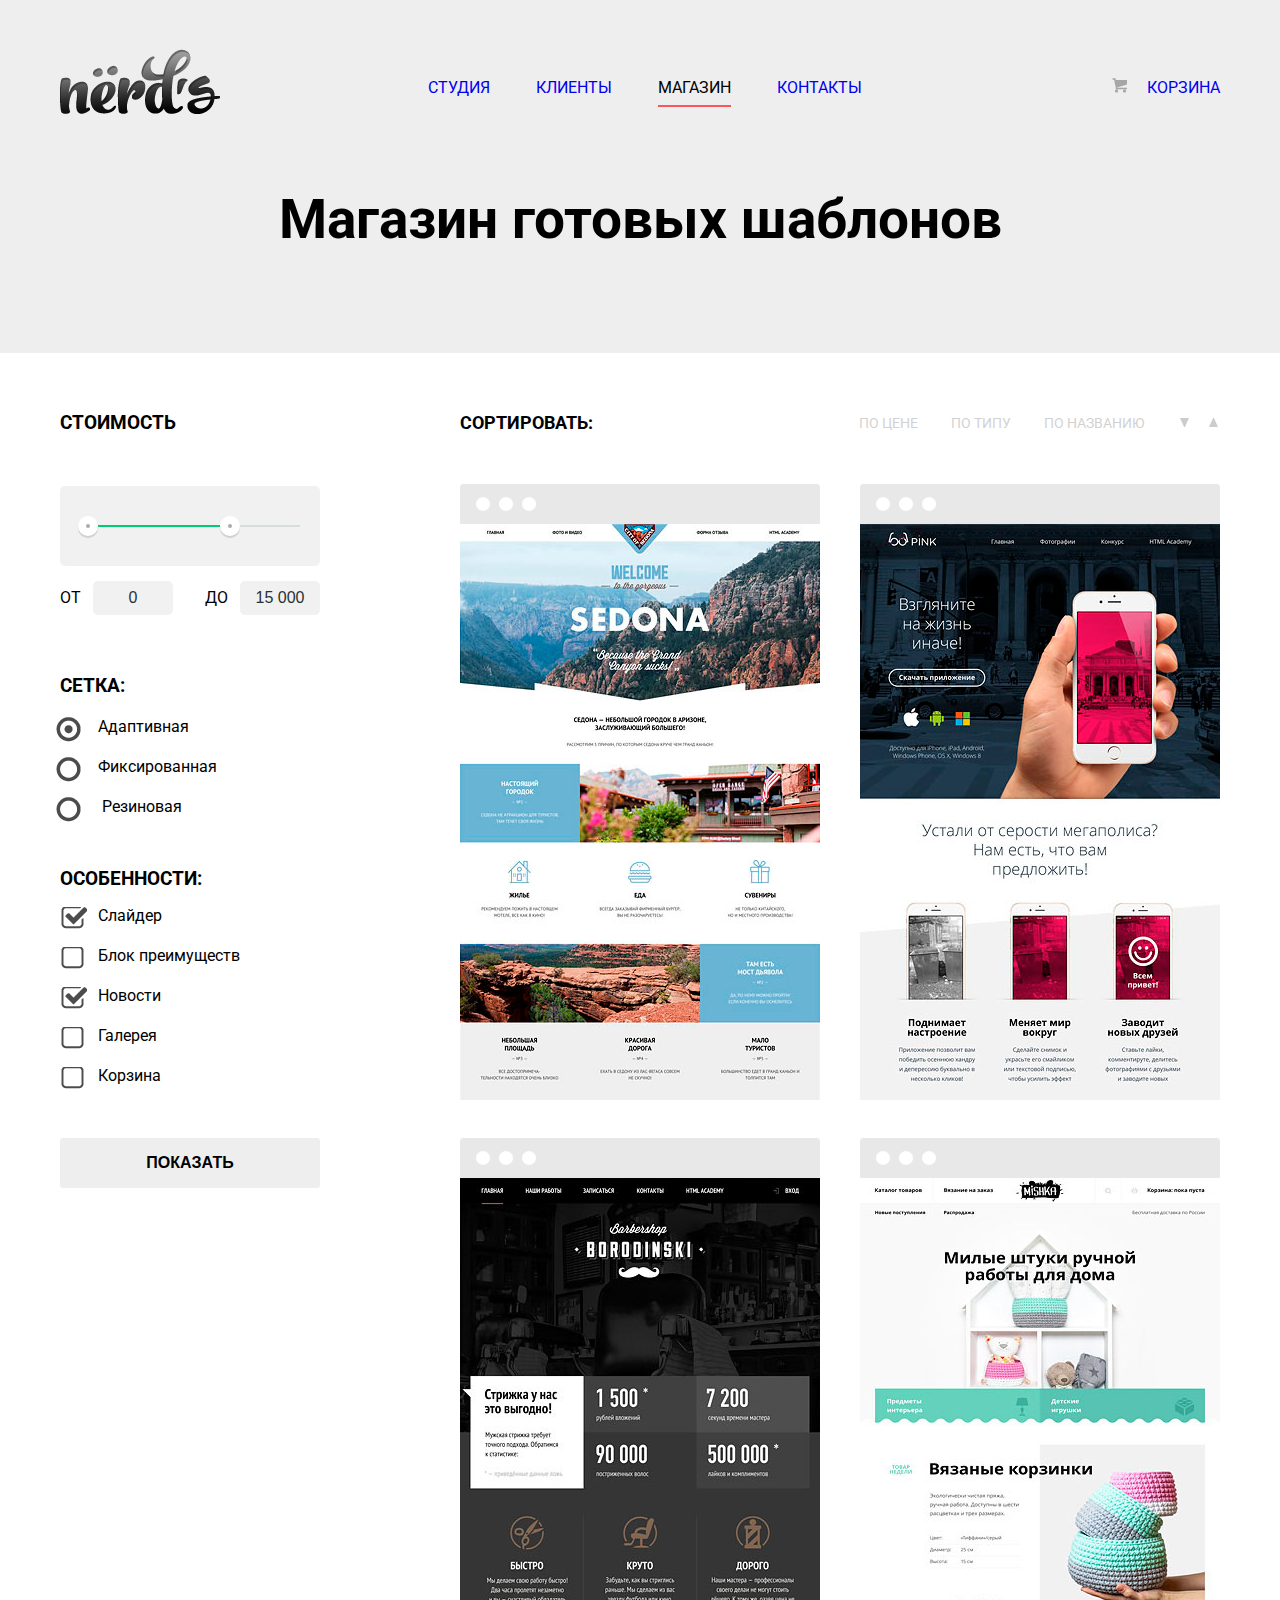
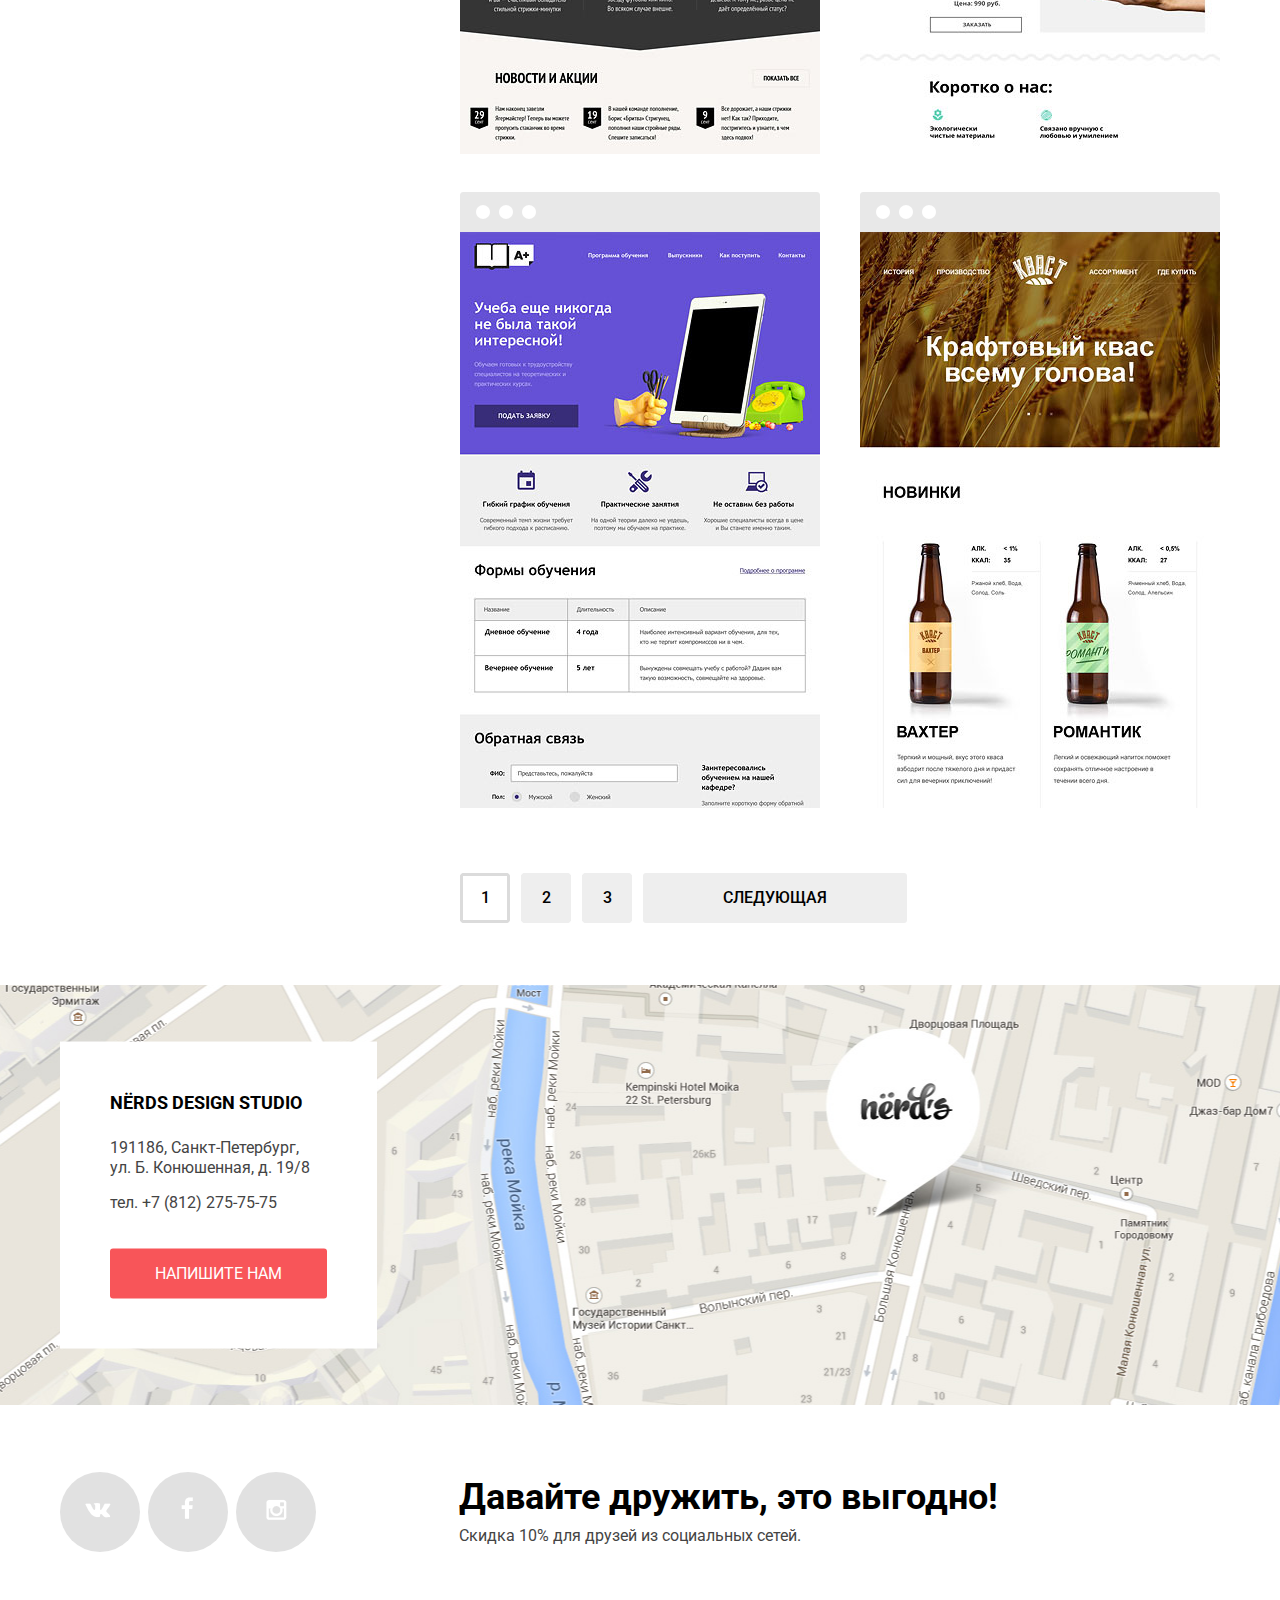
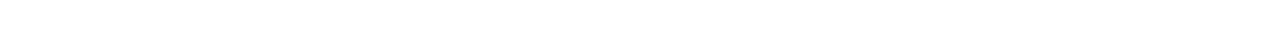
==== commit 02367cc3: "правки инпутов" ====
--- a/catalog.html
+++ b/catalog.html
@@ -182,26 +182,13 @@
                </div>
                <div class="modal-letter">
                   <label class="modal-content-letter">Текст письма
-                  <textarea rows="6" cols="92">В свободной форме </textarea> </label>
+                  <textarea placeholder="В свободной форме"></textarea> </label>
                </div>
                <input class="modal-send" type="submit" value="ОТПРАВИТЬ">
             </form>
             <button class="modal-content-close" type="button" title="Закрыть">Закрыть</button>
          </div>
       </div>
-      <script> 
-         var link = document.querySelector(".contacts-feedback");
-         var popup = document.querySelector(".modal-content");
-         var close = popup.querySelector(".modal-content-close");
-         
-         link.addEventListener("click", function(event) {
-           event.preventDefault();
-           popup.classList.add("modal-content-show");
-         });
-         close.addEventListener("click", function(event) {
-           event.preventDefault();
-           popup.classList.remove("modal-content-show");
-         });
-      </script>
+      <script src="js/script-min.js"></script>
    </body>
 </html>--- a/css/style.css
+++ b/css/style.css
@@ -4,7 +4,7 @@
     background-color: #ffffff;
     font-weight: normal;
     font-family: Roboto, Arial, sans-serif;
-    
+    min-width: 1200px;
 }
 
 /* layout */
@@ -56,7 +56,7 @@
 
 .main-header {
     background-color: #eeeeee;
-/*    height: 545px;*/
+   
 }
 
 /* nav */
@@ -359,6 +359,9 @@
     margin-right: 25px;
   
 }
+.features label {
+  cursor: pointer;
+}
  .features label:before { 
     content: "";
     width: 27px;
@@ -384,6 +387,7 @@
     border: 0;
     padding: 0;
     cursor: pointer;
+    border-radius: 3px;
 }
 .catalog-column-left button:hover {
     background: #dfdfdf;
@@ -391,6 +395,7 @@
 .catalog-column-left button:active {
     background: #d5d5d5;
     color: #a8a8a8;
+    border-top: 4px solid #bfbfbf;
 }
 .sort-block {
     display: flex;
@@ -452,28 +457,25 @@
     width: 760px;
     padding-top: 50px;
 }
-.works a {
-    display: inline-block;
+.work {
+    position: relative;
     margin-bottom: 32px;
-}
-.work {
-    position: relative;
  }
 
-.work:before {
+.work > a:before {
      display: block;
      content: url(../img/browser.png.png);
      opacity: 0.12;
      cursor: pointer;
      height: 40px;
 }
-.work:hover:before {
+.work:hover > a:before {
     opacity: 1;
 }
 .works-window {
     position: absolute;
-    top: 390px;
-    width: 360px;
+    bottom: 0px;
+    width: 100%;
     height: 230px;
     background: #eeeeee;
     text-align: center;
@@ -488,6 +490,8 @@
     margin-bottom: 10px;
 }
 .works-window a {
+    display:  inline-block;
+    margin-bottom: 32px;
     width: 200px;
     height: 50px;
     line-height: 50px;
@@ -510,6 +514,7 @@
 
 .pagenum {
     display: inline-block;
+    vertical-align: top;
     width: 50px;
     height: 50px;
     line-height: 50px;
@@ -519,6 +524,7 @@
     text-decoration: none;
     background: url(../img/page-active.png);
     margin-right: 7px;
+    border-radius: 3px;
 }
 
 .pagenum:nth-child(2) {
@@ -541,6 +547,8 @@
 }
 .pagenum:active {
     background: #d5d5d5;
+    height: 47px;
+    border-top: 3px solid #bfbfbf;
 }
 .range-filter {
     padding-top: 52px;
@@ -739,7 +747,7 @@
 
 .map {
     position: relative;
-    min-width: 1200px;
+/*    min-width: 1200px;*/
     height: 420px;
     background: url(../img/map.jpg) no-repeat center center;
 }
@@ -833,24 +841,48 @@
     padding-bottom: 28px;
 }
 .modal-input input {
-    padding-left: 10px;
-}
+    padding: 0 15px;
+    border: 2px solid #d7dcde;
+    border-radius: 3px;
+    font-family: Roboto, Arial, sans-serif;
+    font-size: 16px;
+    color: #444444;
+    box-sizing: border-box;
+}
+
 .name-input {
-    width: 360px;
+    width: 370px;
     height: 50px;
 }
 .e-mail {
-    width: 360px;
+    width: 370px;
     height: 50px;
 }
 textarea {
-    color: #b1b1b1;
-    padding-top: 12px;
-    padding-left: 10px;
+    padding: 10px 15px;
+    border: 2px solid #d7dcde;
+    border-radius: 3px;
+    font-family: Roboto, Arial, sans-serif;
+    font-size: 16px;
+    color: #444444;
+}
+.name-input:hover, .e-mail:hover, textarea:hover {
+    border: 2px solid #b4b9bb;
+}
+.name-input:focus, .e-mail:focus, textarea:focus {
+    border: 2px solid #000000;
+    outline: none;
 }
 .modal-content-letter{
     font-weight: bold;
     line-height: 30px;
+    display: block;
+}
+.modal-content-letter textarea {
+    width: 100%;
+    height: 120px;
+    box-sizing: border-box;
+    display: block;
 }
 .modal-send {
     width: 260px;
@@ -932,11 +964,18 @@
      margin-right: 4px;
 /*      margin-top: 60px; */
      background-image: url(../img/sprite.png);
-     background-color: #000000;
+     background-color: #e1e1e1;
      background-repeat: no-repeat;  
      font-size: 0px;
      text-decoration: none;
-
+      
+}
+.footer-social a:hover {
+      background-color: #e74246;
+}
+.footer-social a:active {
+      background-color: #d7373b;
+      box-shadow:  inset 0 3px 0 0 #c13135;
 }
 .social.vk {
       background-position: 25px 27px;
@@ -944,15 +983,17 @@
 .social.fb {
       background-position: -65px 25px;
 }
-
 .social.insta {
       background-position: -153px 26px;
 }
-.footer-social a:hover {
-      background-color: #e74246;
-}
-.footer-social a:active {
-      background-color: #d7373b;
-}
-
-
+.social.vk:active {
+      background-position: -198px -156px;
+}
+.social.fb:active {
+      background-position: -288px -158px;
+}
+.social.insta:active {
+      background-position: -376px -157px;
+}
+
+
